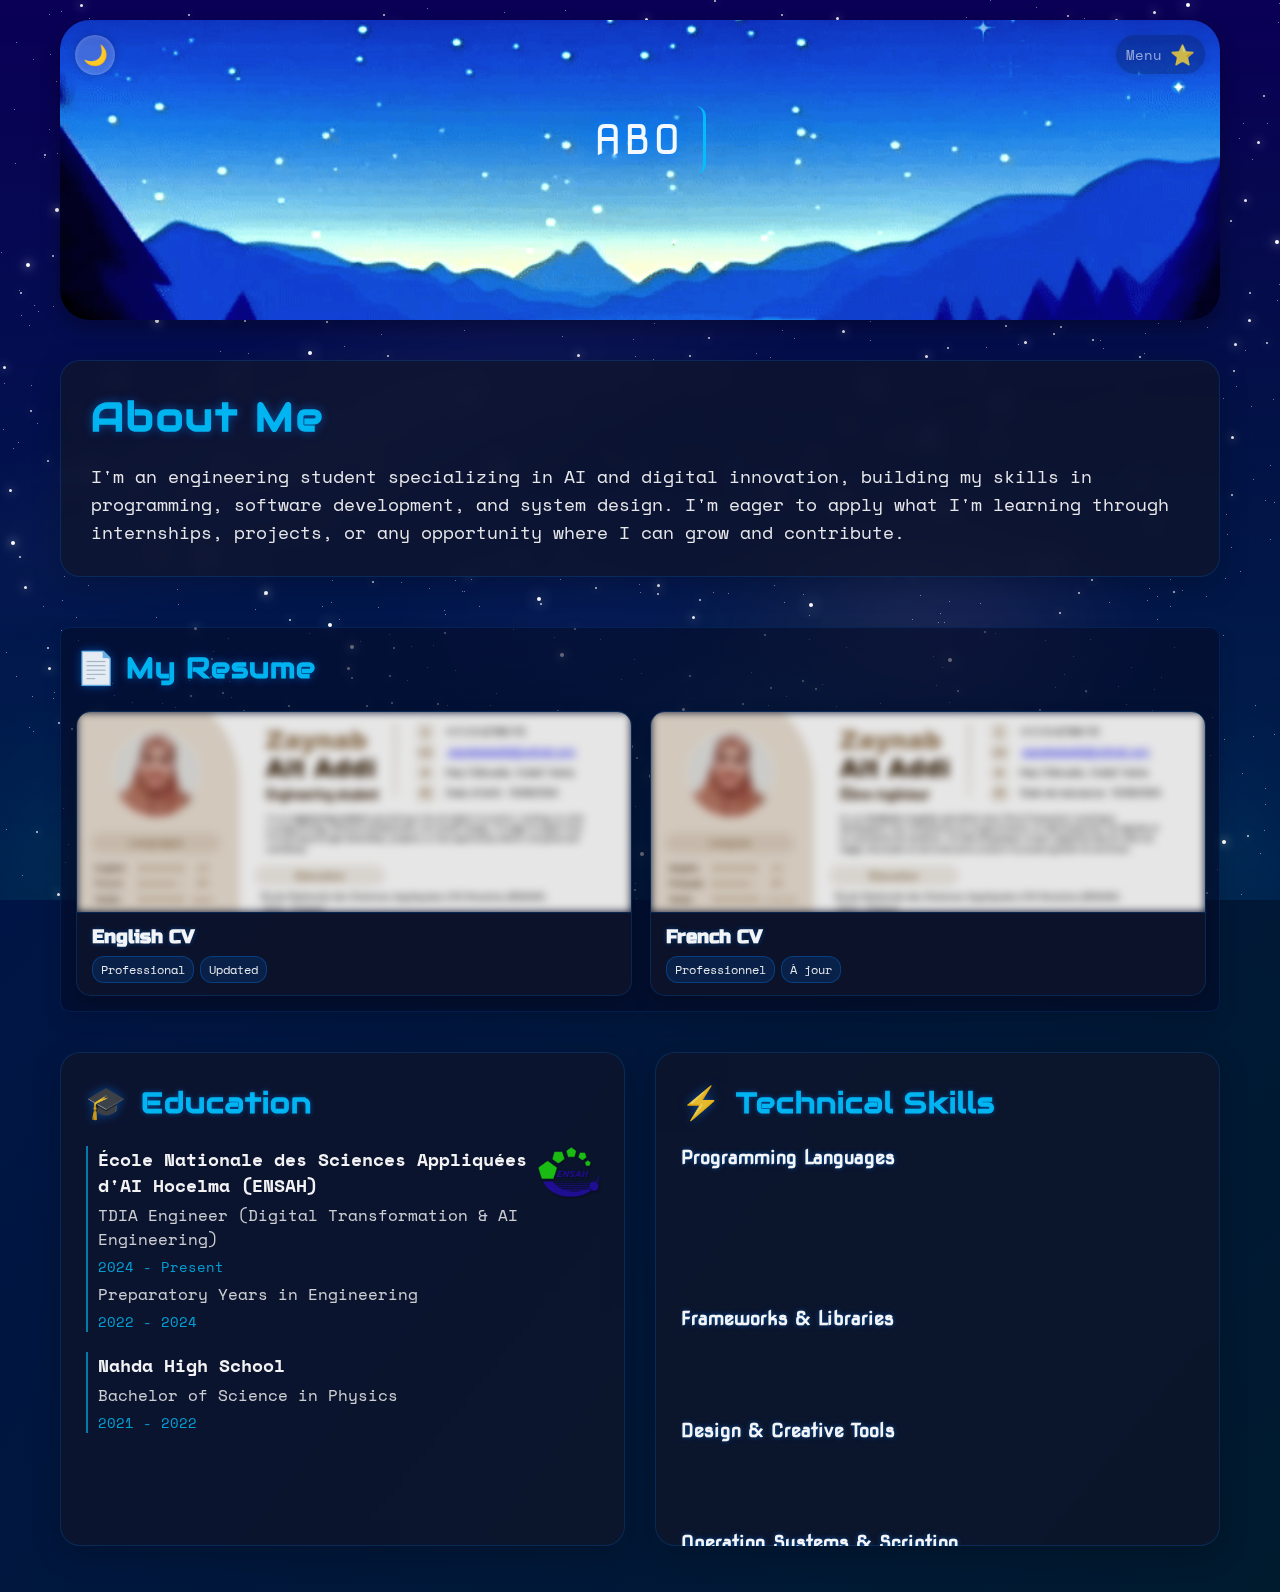
==== about.html @ 0ffb3ecc "first commit" ====
<!DOCTYPE html>
<html lang="en">
<head>
    <meta charset="UTF-8">
    <meta name="viewport" content="width=device-width, initial-scale=1.0">
    <title>About Me - Zaynab Ait Addi</title>
    <link rel="stylesheet" href="about.css">
    <link rel="stylesheet" href="stars.css">
    <link rel="stylesheet" href="morning-sky.css">
    <link href="https://fonts.googleapis.com/css2?family=Orbitron:wght@400;700&family=Audiowide&family=Space+Mono&family=Nova+Square&family=Russo+One&display=swap" rel="stylesheet">
</head>
<body class="dark-mode">
    <div class="container">
        <div class="image-wrapper">
            <img id="modeImage" src="PF/Darkmode.gif" alt="Mode Image">
            <div class="floating-text" id="floatingText"></div>
            <div class="author-name" id="authorName">Zaynab Ait Addi</div>
            <button id="toggleButton">
                <span class="icon">🌙</span>
            </button>
            <div class="arrow" id="portfolioArrow">
                <span class="menu-label">Menu</span>
                <span class="arrow-icon">⭐</span>
            </div>
            <div class="portfolio-menu" id="portfolioMenu">
                <div class="left-eye"></div>
                <div class="right-eye"></div>
                <a href="PF.html">Home</a>
                <a href="about.html" class="active">About Me</a>
                <a href="projects.html">Projects</a>
                <a href="contact.html">Contact</a>
            </div>
        </div>

        <div class="about-content">
            <div class="about-card">
                <h1>About Me</h1>
                <div class="about-text">
                    <p>I'm an engineering student specializing in AI and digital innovation, building my skills in programming, software development, and system design. I'm eager to apply what I'm learning through internships, projects, or any opportunity where I can grow and contribute.</p>
                </div>
            </div>
            
            <div class="cv-section">
                <div class="section-header">
                    <span class="section-icon">📄</span>
                    <h2>My Resume</h2>
                </div>
                
                <div class="cv-container">
                    <!-- English CV Card -->
                    <div class="cv-card" data-lang="english">
                        <div class="cv-preview">
                            <img src="PF/ENG.png" alt="English CV Preview" class="cv-image">
                            <div class="cv-overlay">
                                <div class="cv-actions">
                                    <button class="cv-action-btn view-btn" data-img="PF/ENG.png">
                                        <span class="action-icon">👁️</span>
                                        <span class="action-text">View</span>
                                    </button>
                                    <a href="PF/ENG.pdf" download class="cv-action-btn download-btn">
                                        <span class="action-icon">⬇️</span>
                                        <span class="action-text">Download PDF</span>
                                    </a>
                                    <a href="https://drive.google.com/file/d/1BIDIvpNpltieiM3kqfIj5_Cr-6mqq3rl/view?usp=sharing" target="_blank" class="cv-action-btn drive-btn">
                                        <span class="action-icon">☁️</span>
                                        <span class="action-text">Drive</span>
                                    </a>
                                </div>
                            </div>
                        </div>
                        <div class="cv-info">
                            <h3>English CV</h3>
                            <div class="cv-tags">
                                <span>Professional</span>
                                <span>Updated</span>
                            </div>
                        </div>
                    </div>
                    
                    <!-- French CV Card -->
                    <div class="cv-card" data-lang="french">
                        <div class="cv-preview">
                            <img src="PF/FR.png" alt="French CV Preview" class="cv-image">
                            <div class="cv-overlay">
                                <div class="cv-actions">
                                    <button class="cv-action-btn view-btn" data-img="PF/FR.png">
                                        <span class="action-icon">👁️</span>
                                        <span class="action-text">View</span>
                                    </button>
                                    <a href="PF/FR.pdf" download class="cv-action-btn download-btn">
                                        <span class="action-icon">⬇️</span>
                                        <span class="action-text">Download PDF</span>
                                    </a>
                                    <a href="https://drive.google.com/file/d/1BGhcIUWdaI5fzF6L6Uifr_h2F8DqZB05/view?usp=sharing" target="_blank" class="cv-action-btn drive-btn">
                                        <span class="action-icon">☁️</span>
                                        <span class="action-text">Drive</span>
                                    </a>
                                </div>
                            </div>
                        </div>
                        <div class="cv-info">
                            <h3>French CV</h3>
                            <div class="cv-tags">
                                <span>Professionnel</span>
                                <span>À jour</span>
                            </div>
                        </div>
                    </div>
                </div>
                
                <!-- Image Modal -->
                <div id="imageModal" class="image-modal">
                    <div class="modal-content">
                        <span class="close-modal">&times;</span>
                        <div class="image-container">
                            <img id="modalImage" src="" alt="CV Full View">
                        </div>
                    </div>
                </div>
            </div>
        </div>
        
        <div class="info-grid">
            <div class="info-card education">
                <div class="card-header">
                    <span class="card-icon">🎓</span>
                    <h2>Education</h2>
                </div>
                <ul>
                    <li>
                        <div class="school-container">
                            <a href="https://ensah.ma/" target="_blank" class="school-link" title="Visit ENSAH Official Website">
                                <span>École Nationale des Sciences Appliquées d'AI Hocelma (ENSAH)</span>
                                <img src="PF/ENSAH.png" alt="ENSAH Logo" class="school-logo">
                            </a>
                        </div>
                        <p>TDIA Engineer (Digital Transformation & AI Engineering)</p>
                        <p class="date">2024 - Present</p>
                        <p>Preparatory Years in Engineering</p>
                        <p class="date">2022 - 2024</p>
                    </li>
                    <li><span>Nahda High School</span>
                        <p>Bachelor of Science in Physics</p>
                        <p class="date">2021 - 2022</p>
                    </li>
                </ul>
            </div>
            
            <div class="info-card skills">
                <div class="card-header">
                    <span class="card-icon">⚡</span>
                    <h2>Technical Skills</h2>
                </div>
                <div class="skills-container">
                    <!-- Programming Languages -->
                    <div class="skill-category">
                        <h3>Programming Languages</h3>
                        <div class="skill-tags">
                            <span>Python</span>
                            <span>Java</span>
                            <span>C</span>
                            <span>SQL</span>
                            <span>MATLAB</span>
                            <span>HTML</span>
                            <span>CSS</span>
                            <span>JavaScript</span>
                            <span>PHP</span>
                            <span>etc...</span>
                        </div>
                    </div>
            
                    <!-- Frameworks & Libraries -->
                    <div class="skill-category">
                        <h3>Frameworks & Libraries</h3>
                        <div class="skill-tags">
                            <span>React</span>
                            <span>Django</span>
                            <span>PySide</span>
                            <span>Tkinter</span>
                            <span>etc...</span>
                        </div>
                    </div>
            
                    <!-- Design & Creative Tools -->
                    <div class="skill-category">
                        <h3>Design & Creative Tools</h3>
                        <div class="skill-tags">
                            <span>Figma</span>
                            <span>Krita</span>
                            <span>Canva</span>
                            <span>etc...</span>
                        </div>
                    </div>
            
                    <!-- Operating Systems & Scripting -->
                    <div class="skill-category">
                        <h3>Operating Systems & Scripting</h3>
                        <div class="skill-tags">
                            <span>Linux (Ubuntu, Arch Linux)</span>
                            <span>Shell Scripting</span>
                            <span>etc...</span>
                        </div>
                    </div>
            
                    <!-- Tools & Software -->
                    <div class="skill-category">
                        <h3>Tools & Software</h3>
                        <div class="skill-tags">
                            <span>POWERAMC (Data Modeling)</span>
                            <span>Archi (Enterprise Architecture Modeling)</span>
                            <span>etc...</span>
                        </div>
                    </div>
            
                    <!-- Additional Skills -->
                    <div class="skill-category">
                        <h3>Additional Skills</h3>
                        <div class="skill-tags">
                            <span>Machine Learning (TensorFlow, PyTorch)</span>
                            <span>Data Visualization (GNU Plot, Matplotlib)</span>
                            <span>DevOps (CI/CD, Docker)</span>
                            <span>etc...</span>
                        </div>
                    </div>
                </div>
            </div>
        </div>
    </div>

    <script src="about.js"></script>
    <script src="stars.js"></script>
    <script src="morning-sky.js"></script>
</body>
</html>
---- about.css ----
/* General Styles */
body {
    margin: 0;
    padding: 0;
    font-family: 'Space Mono', monospace;
    transition: background-color 0.5s ease;
    min-height: 100vh;
}

.container {
    max-width: 1200px;
    margin: 0 auto;
    padding: 20px;
    box-sizing: border-box;
}

.image-wrapper {
    position: relative;
    width: 100%;
    height: 300px;
    border-radius: 30px;
    overflow: hidden;
    margin-bottom: 40px;
    box-shadow: 0 8px 20px rgba(0, 0, 0, 0.3);
    z-index: 1; /* Add this line to ensure it stays above the morning-sky */
}

img {
    width: 100%;
    height: 100%;
    object-fit: cover;
    filter: contrast(130%) brightness(100%) saturate(130%) hue-rotate(1deg) sepia(15%) drop-shadow(1px 1px 1px rgba(0, 0, 0, 0.4));
    transition: transform 0.5s ease, box-shadow 0.5s ease, opacity 0.5s ease;
    animation: moveUpDown 8s infinite alternate ease-in-out; /* Add animation */
}

@keyframes moveUpDown {
    0% {
        object-position: 0px 0px; /* Start at the top */
    }
    100% {
        object-position: 0px 80%; /* Move to the bottom */
    }
}
/* Floating Text Styles */
.floating-text {
    position: absolute;
    top: 40%;
    left: 50%;
    transform: translate(-50%, -50%);
    font-family: 'Nova Square', sans-serif;
    font-size: 40px;
    color: rgba(255, 255, 255, 0.95);
    text-shadow: 0 0 10px rgba(0, 128, 255, 0.8), 0 0 20px rgba(0, 128, 255, 0.4);
    min-width: 1ch;
    max-width: 80%;
    padding: 10px 20px;
    overflow: hidden;
    white-space: nowrap;
    border-right: 3px solid rgba(0, 195, 255, 0.9);
    animation: blink-caret 0.75s step-end infinite;
    border-radius: 10px;
    letter-spacing: 2px;
}

.author-name {
    position: absolute;
    top: 50%;
    left: 50%;
    transform: translate(-50%, 0);
    font-family: 'Audiowide', cursive;
    font-size: 18px;
    opacity: 0;
    transition: opacity 0.5s ease, transform 0.5s ease;
    z-index: 10; /* Ensure it stays above the morning-sky */
}

@keyframes blink-caret {
    from, to { border-right-color: transparent; }
    50% { border-right-color: rgba(19, 180, 255, 0.9); }
}

/* Mode Toggle Button */
button {
    position: absolute;
    top: 15px;
    left: 15px;
    background: rgba(255, 255, 255, 0.2);
    border: none;
    border-radius: 50%;
    width: 40px;
    height: 40px;
    font-size: 20px;
    cursor: pointer;
    display: flex;
    justify-content: center;
    align-items: center;
    transition: all 0.4s cubic-bezier(0.175, 0.885, 0.32, 1.275);
    overflow: hidden;
    box-shadow: 0 0 10px rgba(0, 0, 0, 0.2), inset 0 0 5px rgba(255, 255, 255, 0.2);
    z-index: 100;
}

button:hover {
    background: rgba(95, 176, 251, 0.4);
    transform: scale(1.1) rotate(5deg);
    box-shadow: 0 0 15px rgba(0, 128, 255, 0.5), inset 0 0 10px rgba(255, 255, 255, 0.3);
}

/* Menu Arrow */
.arrow {
    position: absolute;
    top: 15px; /* Change from bottom: 20px to top: 15px */
    right: 15px; /* Keep right: 20px but adjust to 15px to match toggle button */
    font-size: 20px;
    cursor: pointer;
    color: rgba(255, 255, 255, 0.8);
    transition: all 0.4s cubic-bezier(0.175, 0.885, 0.32, 1.275);
    display: flex;
    align-items: center;
    gap: 8px;
    padding: 5px 10px;
    background: rgba(0, 0, 0, 0.2);
    border-radius: 20px;
    box-shadow: 0 0 10px rgba(0, 0, 0, 0.1);
    z-index: 100;
}

.arrow:hover {
    color: rgba(255, 255, 255, 1);
    transform: scale(1.1) translateY(3px); /* Maintain the 3px down position when hovering */
    background: rgba(0, 128, 255, 0.3);
    box-shadow: 0 0 15px rgba(0, 128, 255, 0.3);
}

.menu-label {
    font-size: 14px;
    opacity: 0.7;
    transition: opacity 0.3s ease;
}

.arrow:hover .menu-label {
    opacity: 1;
}

.arrow-icon {
    transition: transform 0.4s ease;
}

.arrow:hover .arrow-icon {
    transform: rotate(360deg) scale(1.2);
}

/* Portfolio Menu - Repositioned to match new arrow position */
.portfolio-menu {
    position: absolute;
    top: 60px; /* Change from bottom: 60px to top: 60px */
    right: auto; /* Remove right positioning */
    left: calc(100% - 220px); /* Position menu to the left of right edge */
    background: rgba(15, 20, 40, 0.938);
    border-radius: 9px;
    box-shadow: 0 4px 20px rgba(0, 0, 0, 0.337), 0 0 15px rgba(0, 128, 255, 0.304);
    border: 1px solid rgba(0, 128, 255, 0.2);
    display: none;
    flex-direction: column;
    padding: 7px 4px 4px 4px;
    z-index: 100;
    opacity: 0;
    transform: scale(0.5) translateY(20px);
    transform-origin: top right; /* Change from bottom right to top right */
    transition: opacity 0.3s ease, transform 0.3s ease;
    backdrop-filter: blur(5px);
    margin-top: 3px; /* Add 3px down from the calculated position */
}

/* Cat Ears - Adjust position to match new menu position */
.portfolio-menu::before,
.portfolio-menu::after {
    content: '';
    position: absolute;
    bottom: auto; /* Remove bottom positioning */
    top: -15px; /* Keep top positioning */
    height: 20px;
    width: 25px;
    background-color: transparent;
    z-index: 1;
}

.portfolio-menu::before {
    left: 8%; /* Adjusted from 9% to be more visible */
    clip-path: polygon(50% 0%, 0% 100%, 100% 100%);
    background-color: rgba(15, 20, 40, 0.98);
    transform-origin: bottom center;
    transform: rotate(-10deg);
    animation: leftPointyEarWiggle 3s infinite ease-in-out;
}

.portfolio-menu::after {
    right: 8%; /* Adjusted from 9% to be more visible */
    clip-path: polygon(50% 0%, 0% 100%, 100% 100%);
    background-color: rgba(15, 20, 40, 0.98);
    transform-origin: bottom center;
    transform: rotate(10deg);
    animation: rightPointyEarWiggle 3s infinite ease-in-out;
}
@keyframes leftPointyEarWiggle {
    0%, 100% { transform: rotate(-10deg) translateY(0); }
    30% { transform: rotate(-5deg) translateY(-2px); }
    50% { transform: rotate(-15deg) translateY(0); }
    70% { transform: rotate(-8deg) translateY(-1px); }
}

@keyframes rightPointyEarWiggle {
    0%, 100% { transform: rotate(10deg) translateY(0); }
    30% { transform: rotate(15deg) translateY(-2px); }
    50% { transform: rotate(5deg) translateY(0); }
    70% { transform: rotate(12deg) translateY(-1px); }
}

/* Cat eyes - Adjust position */
.portfolio-menu .left-eye,
.portfolio-menu .right-eye {
    position: absolute;
    top: 8px; /* Adjusted from 15px */
    width: 5px;
    height: 5px;
    background-color: rgb(0, 195, 255);
    border-radius: 50%;
    box-shadow: 0 0 5px rgba(0, 195, 255, 0.8);
    transition: all 1s ease;
    z-index: 11;
}

.portfolio-menu .left-eye {
    left: 30%; /* Adjusted from 30% to align with ear */
}

.portfolio-menu .right-eye {
    right: 30%; /* Adjusted from 30% to align with ear */
}

.portfolio-menu.show {
    display: flex;
    opacity: 1;
    animation: popOut 0.6s cubic-bezier(0.175, 0.885, 0.32, 1.275) forwards;
}

.portfolio-menu.hide {
    animation: suckIn 0.5s cubic-bezier(0.6, -0.28, 0.735, 0.045) forwards;
}

/* Update animations for popup menu */
@keyframes popOut {
    0% {
        opacity: 0;
        transform: scale(0) translateY(-20px); /* Change to move from top */
    }
    70% {
        transform: scale(1.1) translateY(5px); /* Adjust direction */
    }
    100% {
        opacity: 1;
        transform: scale(1) translateY(0);
    }
}

@keyframes suckIn {
    0% {
        opacity: 1;
        transform: scale(1) translateY(0);
    }
    100% {
        opacity: 0;
        transform: scale(0) translateY(-20px) rotate(10deg); /* Adjust direction */
    }
}

/* Make menu links more compact */
.portfolio-menu a {
    color: rgba(255, 255, 255, 0.85);
    text-decoration: none;
    padding: 8px 12px; /* Reduced from 10px 15px */
    margin: 3px 0; /* Reduced from 5px 0 */
    font-size: 14px; /* Reduced from 16px */
    transition: all 0.3s ease;
    border-radius: 6px; /* Reduced from 8px */
    border-left: 2px solid transparent;
    letter-spacing: 1px;
}

.portfolio-menu a:hover, .portfolio-menu a.active {
    background-color: rgba(0, 128, 255, 0.2);
    color: rgb(255, 255, 255);
    border-left: 2px solid rgba(0, 195, 255, 0.9);
    transform: translateX(5px);
    box-shadow: 0 0 10px rgba(0, 128, 255, 0.2);
    letter-spacing: 1.5px;
}

/* About Content */
.about-content {
    margin-top: 30px;
    display: flex;
    flex-direction: column;
    gap: 30px;
    transition: transform 0.5s ease
}

.about-card {
    background: rgba(15, 20, 40, 0.7);
    border-radius: 20px;
    padding: 30px;
    box-shadow: 0 8px 30px rgba(0, 0, 0, 0.2);
    border: 1px solid rgba(0, 128, 255, 0.2);
    transition: all 0.3s ease;
    backdrop-filter: blur(10px);
}

.about-card:hover {
    transform: translateY(-5px);
    box-shadow: 0 12px 40px rgba(0, 0, 0, 0.3), 0 0 20px rgba(0, 128, 255, 0.2);
}

.about-card h1 {
    font-family: 'Audiowide', cursive;
    font-size: 2.5rem;
    margin-top: 0;
    margin-bottom: 20px;
    color: rgba(0, 195, 255, 0.9);
    text-shadow: 0 0 10px rgba(0, 128, 255, 0.5);
    letter-spacing: 2px;
}

.about-text p {
    font-size: 1.1rem;
    line-height: 1.6;
    margin: 0;
    color: rgba(255, 255, 255, 0.9);
}

.info-grid {
    display: grid;
    grid-template-columns: repeat(auto-fit, minmax(300px, 1fr));
    gap: 30px;
}

.info-card {
    background: rgba(15, 20, 40, 0.7);
    border-radius: 20px;
    padding: 25px;
    box-shadow: 0 8px 30px rgba(0, 0, 0, 0.2);
    border: 1px solid rgba(0, 128, 255, 0.2);
    transition: all 0.3s ease;
    backdrop-filter: blur(10px);
    height: 85%;
}

.info-card:hover {
    transform: translateY(-5px);
    box-shadow: 0 12px 40px rgba(0, 0, 0, 0.3), 0 0 20px rgba(0, 128, 255, 0.2);
}

.card-header {
    display: flex;
    align-items: center;
    margin-bottom: 20px;
}

.card-icon {
    font-size: 2rem;
    margin-right: 15px;
    color: rgba(0, 195, 255, 0.9);
    text-shadow: 0 0 10px rgba(0, 128, 255, 0.5);
}

.card-header h2 {
    font-family: 'Audiowide', cursive;
    font-size: 1.8rem;
    margin: 0;
    color: rgba(0, 195, 255, 0.9);
    text-shadow: 0 0 5px rgba(0, 128, 255, 0.5);
    letter-spacing: 1px;
}

/* Education */
.education ul {
    list-style-type: none;
    padding: 0;
    margin: 0;
}

.education li {
    margin-bottom: 20px;
    padding-left: 10px;
    border-left: 2px solid rgba(0, 195, 255, 0.6);
    transition: all 0.3s ease;
}

.education li:hover {
    border-left: 3px solid rgba(0, 195, 255, 0.9);
    transform: translateX(5px);
}

.education li span {
    font-weight: bold;
    font-size: 1.1rem;
    color: rgba(255, 255, 255, 0.95);
}

.education li p {
    margin: 5px 0;
    color: rgba(255, 255, 255, 0.8);
}

.education li .date {
    font-size: 0.9rem;
    color: rgba(0, 195, 255, 0.8);
}

/* Skills Section */
.skills-container {
    display: flex;
    flex-direction: column;
    gap: 20px;
    max-height: 400px; /* Adjust this value as needed */
    overflow-y: auto; /* Enable vertical scrolling */
    padding-right: 10px; /* Add some padding to avoid scrollbar overlap */
}

.skill-category {
    margin-bottom: 20px;
}

.skill-category h3 {
    font-family: 'Nova Square', sans-serif;
    font-size: 1.2rem;
    margin: 0 0 10px 0;
    color: rgba(255, 255, 255, 0.95);
    text-shadow: 0 0 5px rgba(0, 128, 255, 0.5);
}

.skill-tags {
    display: flex;
    flex-wrap: wrap;
    gap: 10px;
    max-height: 150px; /* Adjust this value as needed */
    overflow-y: auto; /* Enable vertical scrolling */
    padding-right: 10px; /* Add some padding to avoid scrollbar overlap */
}

.skill-tags span {
    padding: 8px 12px;
    border-radius: 20px;
    background: rgba(0, 128, 255, 0.15);
    color: rgba(255, 255, 255, 0.9);
    font-size: 0.9rem;
    transition: all 0.3s ease;
    border: 1px solid rgba(0, 128, 255, 0.3);
}

.skill-tags span:hover {
    background: rgba(0, 128, 255, 0.3);
    transform: translateY(-3px);
    box-shadow: 0 5px 15px rgba(0, 0, 0, 0.2);
}

@keyframes fadeIn {
    from {
        opacity: 0;
        transform: translateY(10px);
    }
    to {
        opacity: 1;
        transform: translateY(0);
    }
}
/* Light Mode Styles for Skills */
body.light-mode .skill-category h3 {
    color: #003366;
}

body.light-mode .skill-tags span {
    background: rgba(0, 102, 204, 0.15);
    color: #003366;
    border: 1px solid rgba(0, 102, 204, 0.3);
}

body.light-mode .skill-tags span:hover {
    background: rgba(0, 102, 204, 0.3);
}

/* Responsive Design for Skills Section */
@media (max-width: 768px) {
    .skill-tags {
        gap: 8px;
    }

    .skill-tags span {
        padding: 6px 10px;
        font-size: 0.8rem;
    }
}

@media (max-width: 480px) {
    .skill-category h3 {
        font-size: 1rem;
    }

    .skill-tags span {
        padding: 5px 8px;
        font-size: 0.75rem;
    }
}

/* Light Mode Styles for Skills */
body.light-mode .skill-category h3 {
    color: #003366;
}

body.light-mode .skill-tags span {
    background: rgba(0, 102, 204, 0.15);
    color: #003366;
    border: 1px solid rgba(0, 102, 204, 0.3);
}

body.light-mode .skill-tags span:hover {
    background: rgba(0, 102, 204, 0.3);
}

/* Responsive Design for Skills Section */
@media (max-width: 768px) {
    .skill-tags {
        gap: 8px;
    }

    .skill-tags span {
        padding: 6px 10px;
        font-size: 0.8rem;
    }
}

@media (max-width: 480px) {
    .skill-category h3 {
        font-size: 1rem;
    }

    .skill-tags span {
        padding: 5px 8px;
        font-size: 0.75rem;
    }
}

/* Dark Mode */
body.dark-mode {
    background-color: #00134e;
    background-image: linear-gradient(to bottom right, #00134e, #001a2e);
    color: rgba(255, 255, 255, 0.9);
}

/* Light Mode */
body.light-mode {
    background-color: #add8e6;
    background-image: linear-gradient(to bottom right, #add8e6, #e6f7ff);
    color: #003366;
}

body.light-mode .about-card,
body.light-mode .info-card {
    background: rgba(255, 255, 255, 0.7);
    border: 1px solid rgba(0, 128, 255, 0.1);
}

body.light-mode .about-card h1,
body.light-mode .card-header h2 {
    color: #0066cc;
    text-shadow: 0 0 5px rgba(0, 102, 204, 0.3);
}

body.light-mode .about-text p {
    color: #003366;
}

body.light-mode .education li {
    border-left: 2px solid rgba(0, 102, 204, 0.6);
}

body.light-mode .education li:hover {
    border-left: 3px solid rgba(0, 102, 204, 0.9);
}

body.light-mode .education li span {
    color: #003366;
}

body.light-mode .education li p {
    color: #004080;
}

body.light-mode .education li .date {
    color: #0066cc;
}

body.light-mode .skill-category h3 {
    color: #003366;
}

body.light-mode .skill-tags span {
    background: rgba(0, 102, 204, 0.15);
    color: #003366;
    border: 1px solid rgba(0, 102, 204, 0.3);
}

body.light-mode .skill-tags span:hover {
    background: rgba(0, 102, 204, 0.3);
}

body.light-mode .portfolio-menu {
    background: rgba(255, 255, 255, 0.85);
}

body.light-mode .portfolio-menu::before,
body.light-mode .portfolio-menu::after {
    background-color: rgba(255, 255, 255, 0.85);
}

body.light-mode .portfolio-menu a {
    color: #003366;
}

body.light-mode .portfolio-menu a:hover,
body.light-mode .portfolio-menu a.active {
    background-color: rgba(135, 206, 250, 0.3);
    color: #001f3f;
    border-left: 2px solid rgba(0, 99, 199, 0.9);
}

body.light-mode .author-name {
    color: #0056ac;
    text-shadow: 0 0 8px rgba(91, 173, 255, 0.795), 0 0 15px rgba(0, 99, 199, 0.5);
}

body.light-mode .floating-text {
    color: #000b16;
    text-shadow: 0 0 10px rgba(0, 129, 129, 0.8), 0 0 20px rgba(255, 255, 255, 0.4);
    border-right-color: #003366;
}

/* Responsive design */
@media (max-width: 768px) {
    .container {
        padding: 15px;
    }
    
    .info-grid {
        grid-template-columns: 1fr;
    }
    
    .about-card h1 {
        font-size: 2rem;
    }
    
    .floating-text {
        font-size: 30px;
    }
    
    .author-name {
        font-size: 14px;
    }
}

@media (max-width: 480px) {
    .about-card h1 {
        font-size: 1.8rem;
    }
    
    .card-header h2 {
        font-size: 1.5rem;
    }
    
    .about-text p {
        font-size: 1rem;
    }
    
    .floating-text {
        font-size: 18px;
    }
    
    .info-card {
        padding: 20px;
    }
}

@keyframes pulse-glow {
    0% { text-shadow: 0 0 10px rgba(0, 128, 255, 0.8), 0 0 20px rgba(0, 128, 255, 0.4); }
    50% { text-shadow: 0 0 15px rgba(0, 195, 255, 0.9), 0 0 30px rgba(0, 195, 255, 0.6); }
    100% { text-shadow: 0 0 10px rgba(0, 128, 255, 0.8), 0 0 20px rgba(0, 128, 255, 0.4); }
}

.pulse-glow {
    animation: pulse-glow 2s infinite ease-in-out;
}

@keyframes float {
    0% { transform: translate(-50%, 0); }
    50% { transform: translate(-50%, -5px); }
    100% { transform: translate(-50%, 0); }
}
/* CV Section Styles */
.cv-section {
    margin-top: 20px;
    padding: 15px;
    animation: fadeIn 0.8s ease-out;
}

.section-header {
    display: flex;
    align-items: center;
    margin-bottom: 20px;
}

.section-icon {
    font-size: 2rem;
    margin-right: 10px;
    color: rgba(0, 195, 255, 0.9);
    text-shadow: 0 0 10px rgba(0, 128, 255, 0.5);
    animation: pulse-glow 2s infinite ease-in-out;
}

.section-header h2 {
    font-family: 'Audiowide', cursive;
    font-size: 1.8rem;
    margin: 0;
    color: rgba(0, 195, 255, 0.9);
    text-shadow: 0 0 8px rgba(0, 128, 255, 0.5);
    letter-spacing: 1px;
}

.cv-container {
    display: grid;
    grid-template-columns: repeat(auto-fit, minmax(200px, 1fr)); /* Adjusted min width */
    gap: 20px;
}

.cv-card {
    background: rgba(15, 20, 40, 0.7);
    border-radius: 15px;
    overflow: hidden;
    box-shadow: 0 8px 20px rgba(0, 0, 0, 0.2);
    border: 1px solid rgba(0, 128, 255, 0.2);
    transition: all 0.4s cubic-bezier(0.175, 0.885, 0.32, 1.275);
    backdrop-filter: blur(10px);
    position: relative;
    width: 100%; /* Ensure it takes full width of its container */
}

.cv-card:hover {
    transform: translateY(-5px) scale(1.02);
    box-shadow: 0 12px 40px rgba(0, 0, 0, 0.3), 0 0 25px rgba(0, 128, 255, 0.3);
    border: 1px solid rgba(0, 195, 255, 0.4);
}

.cv-preview {
    height: 200px; /* Reduced height */
    position: relative;
    overflow: hidden;
    border-bottom: 1px solid rgba(0, 128, 255, 0.2);
}

.cv-image {
    width: 100%;
    height: 100%;
    object-fit: cover;
    object-position: top; /* Align the image to the top */
    transition: transform 0.8s ease, filter 0.8s ease;
    filter: blur(4px) brightness(0.9);
}

.cv-card:hover .cv-image {
    transform: scale(1.05);
    filter: blur(3px) brightness(0.7) contrast(1.2);
}

.cv-overlay {
    position: absolute;
    top: 0;
    left: 0;
    right: 0;
    bottom: 0;
    background: rgba(0, 20, 50, 0.6);
    display: flex;
    justify-content: center;
    align-items: center;
    opacity: 0;
    transition: opacity 0.5s ease;
    backdrop-filter: blur(3px);
    padding: 20px;
}

.cv-card:hover .cv-overlay {
    opacity: 1;
}

.cv-actions {
    display: flex;
    flex-direction: row;
    justify-content: center;
    gap: 15px;
    width: 100%;
    padding: 10px;
    transition: transform 0.5s ease;
}

.cv-action-btn {
    flex: 0 0 auto;
    display: flex;
    align-items: center;
    justify-content: center;
    padding: 8px 15px;
    min-width: 80px;
    background: rgba(0, 128, 255, 0.3);
    border: 1px solid rgba(0, 195, 255, 0.6);
    border-radius: 25px;
    color: white;
    font-family: 'Nova Square', sans-serif;
    font-size: 0.9rem;
    cursor: pointer;
    transition: all 0.3s ease;
    text-decoration: none;
    box-shadow: 0 0 10px rgba(0, 128, 255, 0.3);
    backdrop-filter: blur(5px);
    position: relative;
    z-index: 2;
}

.view-btn {
    top: 0px;
    z-index: 2;
    left: -2px;
}

.download-btn {
    z-index: 2;
}

.drive-btn {
    z-index: 2;
}

.cv-action-btn:hover {
    background: rgba(0, 195, 255, 0.4);
    transform: translateY(-5px);
    box-shadow: 0 0 15px rgba(0, 195, 255, 0.5);
    z-index: 10;
}

.action-icon {
    margin-right: 8px;
    font-size: 1rem;
}

.action-text {
    letter-spacing: 1px;
}

.cv-info {
    padding: 12px 15px;
}

.cv-info h3 {
    font-family: 'Russo One', sans-serif;
    font-size: 1.2rem;
    margin: 0 0 8px 0;
    color: rgba(255, 255, 255, 0.95);
    text-shadow: 0 0 5px rgba(0, 128, 255, 0.4);
}

.cv-tags {
    display: flex;
    flex-wrap: wrap;
    gap: 6px;
}

.cv-tags span {
    padding: 4px 8px;
    border-radius: 12px;
    background: rgba(0, 128, 255, 0.15);
    color: rgba(255, 255, 255, 0.9);
    font-size: 0.75rem;
    transition: all 0.3s ease;
    border: 1px solid rgba(0, 128, 255, 0.3);
}

.cv-tags span:hover {
    background: rgba(0, 128, 255, 0.3);
    transform: translateY(-3px);
    box-shadow: 0 5px 10px rgba(0, 0, 0, 0.2);
}

/* Image Modal Styles */
.image-modal {
    display: none;
    position: fixed;
    z-index: 1000;
    left: 0;
    top: 0;
    width: 100%;
    height: 100%;
    background-color: rgba(0, 0, 0, 0.85);
    backdrop-filter: blur(8px);
    transition: all 0.5s ease;
}

.modal-content {
    position: relative;
    margin: 3% auto;
    width: 33%; /* Adjust this value to your desired width (e.g., 60%, 70%, etc.) */
    height: 90%;
    background: rgba(15, 20, 40, 0.8);
    border-radius: 15px;
    box-shadow: 0 15px 50px rgba(0, 0, 0, 0.5), 0 0 30px rgba(0, 128, 255, 0.4);
    border: 1px solid rgba(0, 195, 255, 0.4);
    overflow: hidden;
    animation: modalZoomIn 0.5s ease forwards;
}

.close-modal {
    position: absolute;
    top: 15px;
    right: 20px;
    font-size: 30px;
    color: rgba(255, 255, 255, 0.8);
    cursor: pointer;
    transition: all 0.3s ease;
    z-index: 10;
    width: 40px;
    height: 40px;
    display: flex;
    align-items: center;
    justify-content: center;
    background: rgba(0, 0, 0, 0.2);
    border-radius: 50%;
    border: 1px solid rgba(255, 255, 255, 0.2);
}

.close-modal:hover {
    color: rgba(0, 195, 255, 0.9);
    transform: rotate(90deg) scale(1.2);
    background: rgba(0, 0, 0, 0.4);
    border-color: rgba(0, 195, 255, 0.6);
    box-shadow: 0 0 15px rgba(0, 195, 255, 0.5);
}

.image-container {
    width: 100%;
    height: 100%;
    display: flex;
    align-items: center;
    justify-content: center;
    padding: 20px;
    box-sizing: border-box;
}

#modalImage {
    max-width: 100%;
    max-height: 100%;
    object-fit: contain;
    box-shadow: 0 5px 25px rgba(0, 0, 0, 0.3);
    border: 1px solid rgba(255, 255, 255, 0.1);
    animation: imageFadeIn 0.8s ease forwards;
}

/* Animations */
@keyframes modalZoomIn {
    0% {
        opacity: 0;
        transform: scale(0.9);
    }
    100% {
        opacity: 1;
        transform: scale(1);
    }
}

@keyframes modalZoomOut {
    0% {
        opacity: 1;
        transform: scale(1);
    }
    100% {
        opacity: 0;
        transform: scale(0.9);
    }
}

@keyframes imageFadeIn {
    0% {
        opacity: 0;
        transform: translateY(20px);
    }
    100% {
        opacity: 1;
        transform: translateY(0);
    }
}

@keyframes pulse-glow {
    0% {
        text-shadow: 0 0 10px rgba(0, 128, 255, 0.5);
    }
    50% {
        text-shadow: 0 0 20px rgba(0, 195, 255, 0.8), 0 0 30px rgba(0, 128, 255, 0.4);
    }
    100% {
        text-shadow: 0 0 10px rgba(0, 128, 255, 0.5);
    }
}

/* Responsive Adjustments */
@media (max-width: 768px) {
    .cv-container {
        grid-template-columns: 1fr;
    }
    
    .modal-content {
        width: 95%;
        height: 80%;
        margin: 10% auto;
    }
    
    .section-header h2 {
        font-size: 1.5rem;
    }
}

@media (max-width: 480px) {
    .cv-preview {
        height: 150px; /* Further reduced height for mobile */
    }
    
    .cv-actions {
        flex-direction: column;
        width: 80%;
    }
    
    .cv-action-btn {
        width: 100%;
        margin-bottom: 8px;
        padding: 6px 12px;
        font-size: 0.8rem;
    }
    
    .section-header h2 {
        font-size: 1.2rem;
    }
}
body.dark-mode .cv-section {
    background-color: #050c289e;
    margin-bottom: 40px;
    border-radius: 10px;
    box-shadow: 0 8px 20px rgba(0, 0, 0, 0.1);
    border: 1px solid rgba(0, 102, 204, 0.2);
}

/* Light Mode Styles for CV Section */

body.light-mode .cv-section {
    background-color: #feffff;
    margin-bottom: 40px;
    border-radius: 10px;
    box-shadow: 0 8px 20px rgba(0, 0, 0, 0.2);
}

body.light-mode .cv-card {
    background: rgba(255, 255, 255, 0.8);
    border: 1px solid rgba(0, 102, 204, 0.2);
    box-shadow: 0 8px 20px rgba(0, 0, 0, 0.1);
}

body.light-mode .cv-card:hover {
    box-shadow: 0 12px 40px rgba(0, 0, 0, 0.2), 0 0 25px rgba(0, 102, 204, 0.3);
    border: 1px solid rgba(0, 102, 204, 0.4);
}

body.light-mode .cv-preview {
    border-bottom: 1px solid rgba(0, 102, 204, 0.2);
}

body.light-mode .cv-image {
    filter: blur(2px) brightness(0.9);
}

body.light-mode .cv-card:hover .cv-image {
    filter: blur(3px) brightness(0.7) contrast(1.2);
}

body.light-mode .cv-overlay {
    background: rgba(255, 255, 255, 0.6);
}

body.light-mode .cv-action-btn {
    background: rgba(0, 102, 204, 0.3);
    border: 1px solid rgba(0, 102, 204, 0.6);
    color: #003366;
    box-shadow: 0 0 10px rgba(0, 102, 204, 0.3);
}

body.light-mode .cv-action-btn:hover {
    background: rgba(0, 102, 204, 0.4);
    box-shadow: 0 0 15px rgba(0, 102, 204, 0.5);
}

body.light-mode .cv-info h3 {
    color: #003366;
    text-shadow: 0 0 5px rgba(0, 102, 204, 0.4);
}

body.light-mode .cv-tags span {
    background: rgba(0, 102, 204, 0.15);
    color: #003366;
    border: 1px solid rgba(0, 102, 204, 0.3);
}

body.light-mode .cv-tags span:hover {
    background: rgba(0, 102, 204, 0.3);
}

/* Light Mode Modal Styles */
body.light-mode .image-modal {
    background-color: rgba(255, 255, 255, 0.85);
}

body.light-mode .modal-content {
    background: rgba(255, 255, 255, 0.9);
    border: 1px solid rgba(0, 102, 204, 0.4);
    box-shadow: 0 15px 50px rgba(0, 0, 0, 0.2), 0 0 30px rgba(0, 102, 204, 0.3);
}

body.light-mode .close-modal {
    color: rgba(0, 0, 0, 0.8);
    border: 1px solid rgba(0, 0, 0, 0.2);
}

body.light-mode .close-modal:hover {
    color: rgba(0, 102, 204, 0.9);
    border-color: rgba(0, 102, 204, 0.6);
    box-shadow: 0 0 15px rgba(0, 102, 204, 0.5);
}

body.light-mode #modalImage {
    border: 1px solid rgba(0, 0, 0, 0.1);
}
.school-container {
    display: flex;
    align-items: center;
    justify-content: space-between;
    gap: 10px;
}

.school-link {
    text-decoration: none;
    color: inherit;
    display: flex;
    align-items: center;
    gap: 10px;
    transition: transform 0.3s ease;
}

.school-link:hover {
    transform: scale(1.05);
}

.school-logo {
    width: auto;
    height: auto;
    max-height: 50px;
    transition: transform 0.3s ease;
}

.school-link:hover .school-logo {
    transform: scale(1.1);
    background-color:rgba(38, 219, 255, 0.279);
    border-radius: 5px;
}

/* Optional: Custom Tooltip */
.tooltip {
    visibility: hidden;
    background-color: rgba(0, 0, 0, 0.8);
    color: #fff;
    text-align: center;
    border-radius: 5px;
    padding: 5px 10px;
    position: absolute;
    z-index: 1;
    bottom: 125%;
    left: 50%;
    transform: translateX(-50%);
    opacity: 0;
    transition: opacity 0.3s ease;
}

.school-link:hover .tooltip {
    visibility: visible;
    opacity: 1;
}
---- stars.css ----
/* night-sky.css */
.night-sky {
    position: fixed;
    top: 0;
    left: 0;
    width: 100%;
    height: 100%;
    z-index: -1;
    background: linear-gradient(to bottom, #0a0056, #040f5282, #00214d);
    overflow: hidden;
}
  
  /* Stars */
.star {
    position: absolute;
    border-radius: 50%;
    background: #ffffff;
    box-shadow: 0 0 10px #ffffff, 0 0 20px #ffffff;
}
  
.star.tiny {
    width: 1px;
    height: 1px;
    opacity: 0.6;
    animation: twinkle 4s infinite ease-in-out;
}
  
.star.small {
    width: 2px;
    height: 2px;
    opacity: 0.8;
    animation: twinkle 6s infinite ease-in-out;
}
  
.star.medium {
    width: 3px;
    height: 3px;
    opacity: 0.9;
    animation: twinkle 8s infinite ease-in-out;
}
  
.star.large {
    width: 4px;
    height: 4px;
    opacity: 1;
    animation: twinkle 10s infinite ease-in-out;
}
  
  /* Twinkling animation */
@keyframes twinkle {
    0%, 100% { opacity: 0.2; }
    50% { opacity: 1; }
}
  
  /* Bright stars with special glow */
.bright-star {
    position: absolute;
    width: 4px;
    height: 4px;
    background: #ffffff;
    border-radius: 50%;
    box-shadow: 0 0 15px #ffffff, 0 0 30px #ffffff;
    animation: pulse 5s infinite alternate;
}
  
@keyframes pulse {
    0% { transform: scale(1); box-shadow: 0 0 15px #ffffff, 0 0 30px #ffffff; }
    100% { transform: scale(1.2); box-shadow: 0 0 20px #ffffff, 0 0 40px #ffffff; }
}
  
  /* Colorful stars */
.colored-star {
    position: absolute;
    width: 3px;
    height: 3px;
    border-radius: 50%;
    animation: color-shift 10s infinite alternate;
}
  
@keyframes color-shift {
    0% { background: #ff9966; box-shadow: 0 0 10px #ff9966, 0 0 20px #ff9966; }
    25% { background: #66ccff; box-shadow: 0 0 10px #66ccff, 0 0 20px #66ccff; }
    50% { background: #ff66cc; box-shadow: 0 0 10px #ff66cc, 0 0 20px #ff66cc; }
    75% { background: #99ff66; box-shadow: 0 0 10px #99ff66, 0 0 20px #99ff66; }
    100% { background: #cc99ff; box-shadow: 0 0 10px #cc99ff, 0 0 20px #cc99ff; }
}
  
  /* Shooting stars */
.shooting-star {
    position: absolute;
    height: 4px; /* Increased height for a thicker tail */
    width: 150px; /* Default width, but this will be dynamically adjusted in JS */
    background: linear-gradient(to right, rgba(255, 255, 255, 0), #ffffff);
    transform-origin: left; /* Align the tail with the direction of movement */
    opacity: 0;
    animation: shoot linear forwards;
}
  
@keyframes shoot {
    0% {
        opacity: 0;
        transform: translateX(0) translateY(0) rotate(var(--angle));
    }
    5% {
        opacity: 1;
        transform: translateX(0) translateY(0) rotate(var(--angle));
    }
    100% {
        opacity: 0;
        transform: translateX(var(--travel-distance)) translateY(var(--travel-y)) rotate(var(--angle));
    }
}
  
  /* Milky Way */
.milky-way {
    position: absolute;
    width: 100%;
    height: 300px;
    background: radial-gradient(
      ellipse at center,
      rgba(255, 255, 255, 0.1) 0%,
      rgba(255, 255, 255, 0) 60%
    );
    transform: rotate(-20deg);
    filter: blur(5px);
    opacity: 0.5;
}
  
  /* Nebulas */
.nebula {
    position: absolute;
    width: 300px;
    height: 300px;
    filter: blur(30px);
    opacity: 0.2;
    animation: nebula-pulse 20s infinite alternate;
}
  
@keyframes nebula-pulse {
    0% { opacity: 0.1; transform: scale(1); }
    100% { opacity: 0.3; transform: scale(1.2); }
}
  
  /* Aurora */
.aurora {
    position: absolute;
    bottom: 0;
    width: 100%;
    height: 200px;
    opacity: 0.3;
    filter: blur(30px);
    animation: aurora-wave 15s infinite alternate ease-in-out;
}
  
@keyframes aurora-wave {
    0% { transform: translateX(-50px) skewX(5deg); }
    100% { transform: translateX(50px) skewX(-5deg); }
}
  
  /* Moon */
.moon {
    position: absolute;
    width: 60px;
    height: 60px;
    background: radial-gradient(circle at 45% 45%, 
      rgba(255, 255, 255, 1) 0%, 
      rgba(255, 255, 255, 0.9) 50%, 
      rgba(255, 255, 255, 0.6) 100%);
    border-radius: 50%;
    box-shadow: 0 0 30px rgba(255, 255, 255, 0.8);
}
  
  /* Moon craters */
.moon::before {
    content: '';
    position: absolute;
    top: 15px;
    left: 15px;
    width: 10px;
    height: 10px;
    background: rgba(230, 230, 230, 0.8);
    border-radius: 50%;
    box-shadow: 
      20px 5px 0 -2px rgba(230, 230, 230, 0.6),
      5px 25px 0 -1px rgba(230, 230, 230, 0.7),
      -5px 10px 0 -3px rgba(230, 230, 230, 0.5);
}
---- morning-sky.css ----
/* morning-sky.css */
.morning-sky {
    position: fixed;
    top: 0;
    left: 0;
    width: 100%;
    height: 100%;
    z-index: -1; /* This is correct, keep it */
    background: linear-gradient(to bottom, #017ad0, #B0E0E6, #E0FFFF);
    overflow: hidden;
    display: none; /* Hidden by default */
}

/* Only show in light mode */
body:not(.dark-mode) .morning-sky {
    display: block;
}

/* Sun */
.sun {
    position: absolute;
    top: 10%;
    right: 10%;
    width: 80px;
    height: 80px;
    background: radial-gradient(circle at center, 
        rgba(255, 255, 190, 1) 0%, 
        rgba(255, 230, 150, 0.9) 30%, 
        rgba(255, 170, 100, 0.8) 60%, 
        rgba(255, 170, 100, 0) 100%);
    border-radius: 50%;
    box-shadow: 0 0 50px rgba(255, 220, 100, 0.8);
    animation: sun-glow 10s infinite alternate;
}

/* Sun rays */
.sun::after {
    content: '';
    position: absolute;
    top: -20px;
    left: -20px;
    right: -20px;
    bottom: -20px;
    background: radial-gradient(circle at center, 
        rgba(255, 255, 200, 0.4) 0%, 
        rgba(255, 255, 200, 0) 70%);
    border-radius: 50%;
    animation: sun-ray-pulse 6s infinite alternate;
}

@keyframes sun-glow {
    0% { box-shadow: 0 0 50px rgba(255, 220, 100, 0.7); }
    100% { box-shadow: 0 0 70px rgba(255, 220, 100, 0.9); }
}

@keyframes sun-ray-pulse {
    0% { transform: scale(1); opacity: 0.4; }
    100% { transform: scale(1.2); opacity: 0.7; }
}

/* Regular clouds */
.cloud {
    position: absolute;
    background: rgba(255, 255, 255, 0.8);
    border-radius: 50%;
    filter: blur(15px);
    opacity: 0.85;
    animation: float 60s infinite linear;
}

/* Cloud movement animation */
@keyframes floating-cloud {
    0% { transform: translateX(-150px); }
    100% { transform: translateX(calc(100vw + 150px)); }
}

/* Fluffy cloud parts */
.cloud-part {
    position: absolute;
    background: white;
    border-radius: 50%;
    filter: blur(8px);
}

/* Small wisps */
.wisp {
    position: absolute;
    background: rgba(255, 255, 255, 0.7);
    border-radius: 50%;
    filter: blur(10px);
    animation: wisp-float 40s infinite linear;
}

@keyframes wisp-float {
    0% { transform: translateX(-100px) translateY(0); }
    50% { transform: translateX(calc(50vw)) translateY(-20px); }
    100% { transform: translateX(calc(100vw + 100px)) translateY(0); }
}

/* Colorful accents in the sky */
.sky-accent {
    position: absolute;
    border-radius: 50%;
    filter: blur(60px);
    opacity: 0.2;
    animation: accent-pulse 20s infinite alternate;
}

@keyframes accent-pulse {
    0% { opacity: 0.1; transform: scale(1); }
    100% { opacity: 0.25; transform: scale(1.1); }
}

/* Light rays through clouds */
.light-ray {
    position: absolute;
    top: 5%;
    right: 15%;
    width: 400px;
    height: 300px;
    background: radial-gradient(ellipse at top right, 
        rgba(255, 240, 180, 0.3) 0%, 
        rgba(255, 240, 180, 0) 70%);
    transform: rotate(-30deg) skewX(30deg);
    animation: ray-pulse 15s infinite alternate;
    pointer-events: none;
}

@keyframes ray-pulse {
    0% { opacity: 0.2; transform: rotate(-30deg) skewX(30deg) scale(1); }
    100% { opacity: 0.4; transform: rotate(-30deg) skewX(30deg) scale(1.1); }
}

/* Morning mist at the bottom */
.morning-mist {
    position: absolute;
    bottom: 0;
    left: 0;
    width: 100%;
    height: 150px;
    background: linear-gradient(to bottom, 
        rgba(255, 255, 255, 0) 0%, 
        rgba(230, 240, 255, 0.3) 40%, 
        rgba(230, 240, 255, 0.7) 100%);
    filter: blur(15px);
}
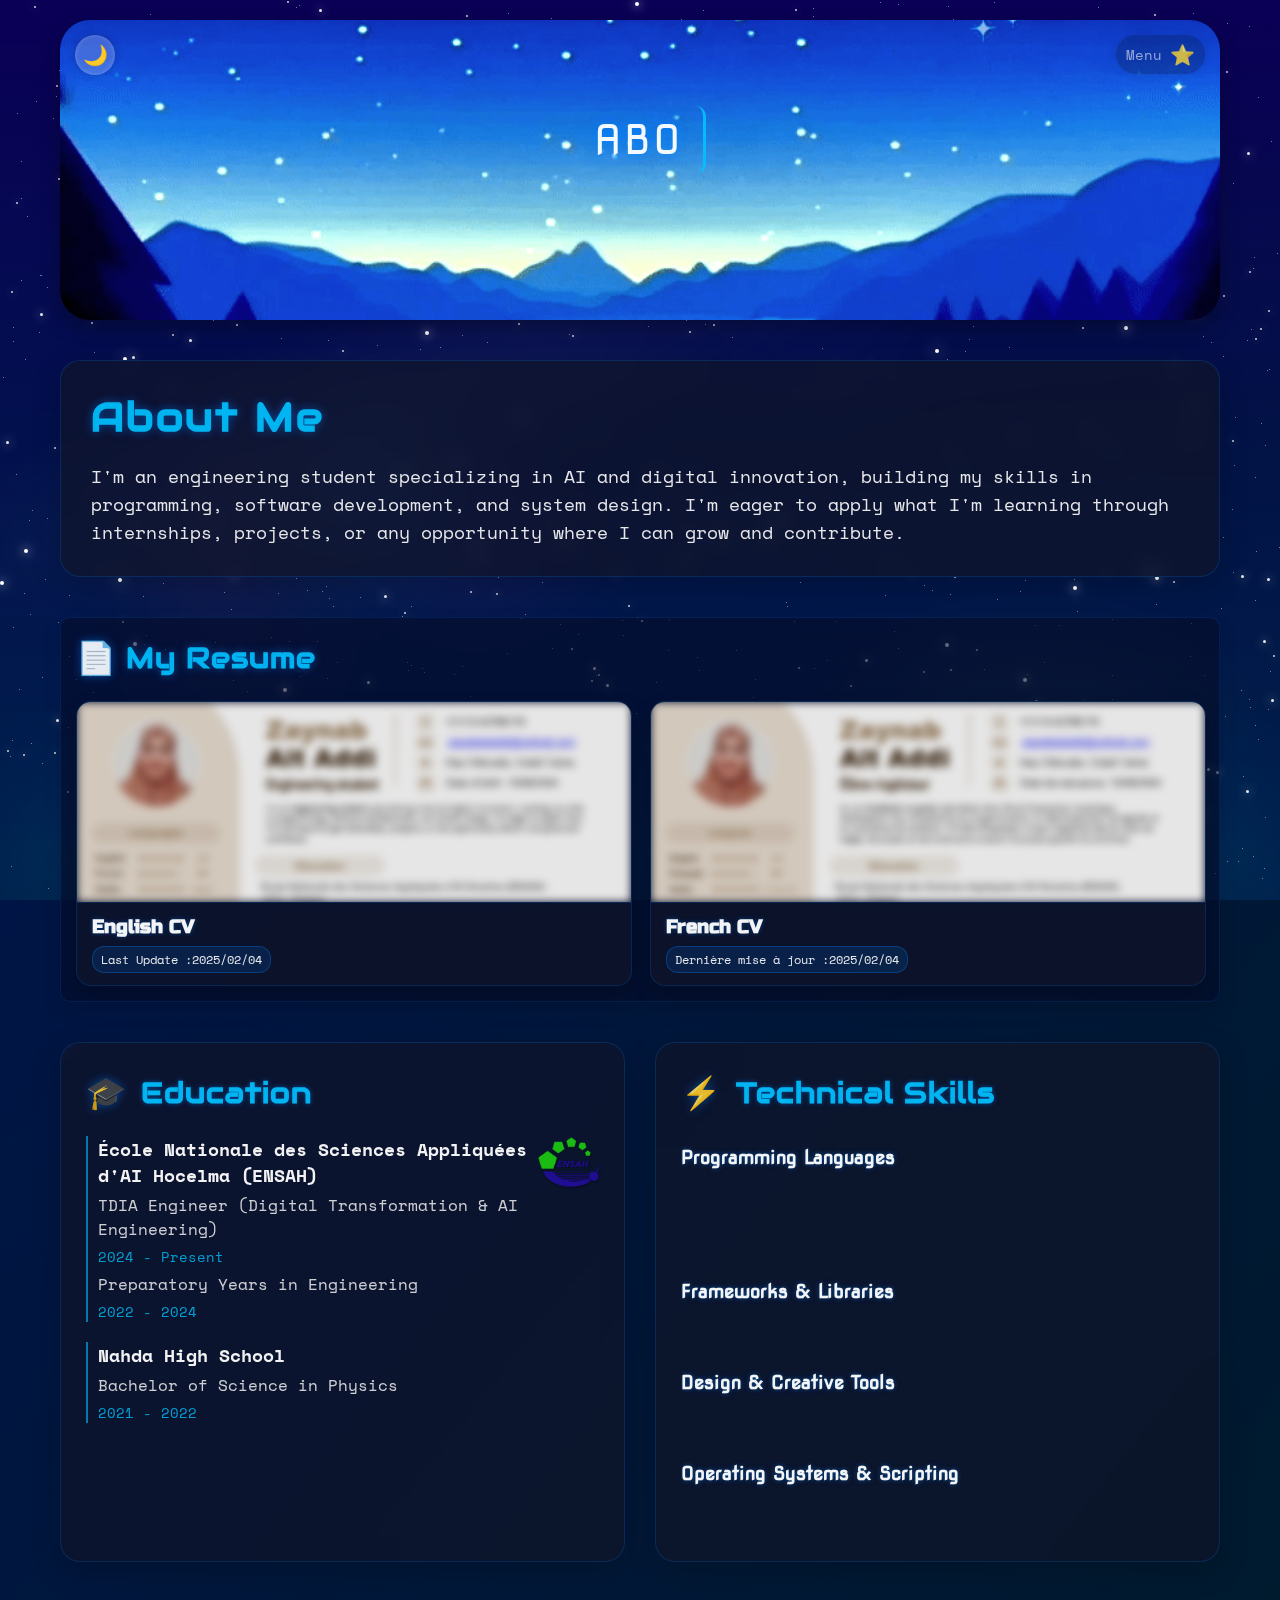
==== commit fdedad9d: "Change styles on all css + menu in home" ====
--- a/about.html
+++ b/about.html
@@ -71,8 +71,7 @@
                         <div class="cv-info">
                             <h3>English CV</h3>
                             <div class="cv-tags">
-                                <span>Professional</span>
-                                <span>Updated</span>
+                                <span>Last Update :2025/02/04</span>
                             </div>
                         </div>
                     </div>
@@ -101,8 +100,7 @@
                         <div class="cv-info">
                             <h3>French CV</h3>
                             <div class="cv-tags">
-                                <span>Professionnel</span>
-                                <span>À jour</span>
+                                <span>Dernière mise à jour :2025/02/04</span>
                             </div>
                         </div>
                     </div>
--- a/about.css
+++ b/about.css
@@ -314,6 +314,7 @@
     border: 1px solid rgba(0, 128, 255, 0.2);
     transition: all 0.3s ease;
     backdrop-filter: blur(10px);
+    margin-bottom: -10px;
 }
 
 .about-card:hover {
@@ -421,20 +422,22 @@
 .skills-container {
     display: flex;
     flex-direction: column;
-    gap: 20px;
-    max-height: 400px; /* Adjust this value as needed */
+    gap: 15px;
+    max-height: 400px; /* Fixed height */
     overflow-y: auto; /* Enable vertical scrolling */
-    padding-right: 10px; /* Add some padding to avoid scrollbar overlap */
+    padding-right: 10px; /* Prevent scrollbar overlap */
+    margin-bottom: 20px;
+    margin-top: 30px;
 }
 
 .skill-category {
-    margin-bottom: 20px;
+    margin-bottom: 10px;
 }
 
 .skill-category h3 {
     font-family: 'Nova Square', sans-serif;
     font-size: 1.2rem;
-    margin: 0 0 10px 0;
+    margin: 0 0 8px 0;
     color: rgba(255, 255, 255, 0.95);
     text-shadow: 0 0 5px rgba(0, 128, 255, 0.5);
 }
@@ -442,20 +445,21 @@
 .skill-tags {
     display: flex;
     flex-wrap: wrap;
-    gap: 10px;
-    max-height: 150px; /* Adjust this value as needed */
-    overflow-y: auto; /* Enable vertical scrolling */
-    padding-right: 10px; /* Add some padding to avoid scrollbar overlap */
+    gap: 8px;
+    max-height: 120px; /* Limit height of tags container */
+    overflow-y: auto; /* Enable scrolling for tags if needed */
+    padding-right: 5px; /* Prevent scrollbar overlap */
 }
 
 .skill-tags span {
-    padding: 8px 12px;
+    padding: 6px 12px;
     border-radius: 20px;
     background: rgba(0, 128, 255, 0.15);
     color: rgba(255, 255, 255, 0.9);
     font-size: 0.9rem;
     transition: all 0.3s ease;
     border: 1px solid rgba(0, 128, 255, 0.3);
+    white-space: nowrap; /* Prevent text wrapping */
 }
 
 .skill-tags span:hover {
@@ -1202,4 +1206,112 @@
 .school-link:hover .tooltip {
     visibility: visible;
     opacity: 1;
+}
+
+/* CV Section Mobile Improvements */
+@media (max-width: 768px) {
+    .cv-container {
+        grid-template-columns: 1fr;
+        gap: 15px;
+    }
+    
+    .cv-card {
+        width: 100%;
+        min-height: auto;
+    }
+    
+    .cv-preview {
+        height: 150px;
+    }
+    
+    .cv-overlay {
+        opacity: 1 !important;
+        background: rgba(0, 20, 50, 0.85);
+        padding: 10px;
+    }
+    
+    .cv-actions {
+        flex-direction: row;
+        gap: 8px;
+        justify-content: center;
+        width: 100%;
+    }
+    
+    .cv-action-btn {
+        padding: 8px 12px;
+        min-width: 0;
+        flex: 1;
+        max-width: 100px;
+        font-size: 0.75rem;
+    }
+    
+    .action-icon {
+        margin-right: 0;
+        font-size: 0.9rem;
+    }
+    
+    .action-text {
+        display: none;
+    }
+    
+    /* Specific button icons */
+    .view-btn::before {
+        content: "view";
+        margin-right: 0;
+    }
+    
+    .download-btn::before {
+        content: "⬇Download";
+        margin-right: 0;
+    }
+    
+    .drive-btn::before {
+        content: "Drive";
+        margin-right: 0;
+    }
+    
+    .cv-info {
+        padding: 10px 12px;
+    }
+    
+    .cv-info h3 {
+        font-size: 1rem;
+    }
+    
+    .cv-tags span {
+        font-size: 0.7rem;
+        padding: 3px 6px;
+    }
+}
+
+@media (max-width: 480px) {
+    .cv-preview {
+        height: 120px;
+    }
+    
+    .cv-actions {
+        gap: 5px;
+    }
+    
+    .cv-action-btn {
+        padding: 6px 8px;
+        font-size: 0.7rem;
+        max-width: 80px;
+    }
+    
+    .cv-image {
+        filter: blur(1px) brightness(0.8) !important;
+    }
+}
+
+/* Touch device detection */
+@media (hover: none) {
+    .cv-card:hover {
+        transform: none !important;
+        box-shadow: none !important;
+    }
+    
+    .cv-overlay {
+        opacity: 1 !important;
+    }
 }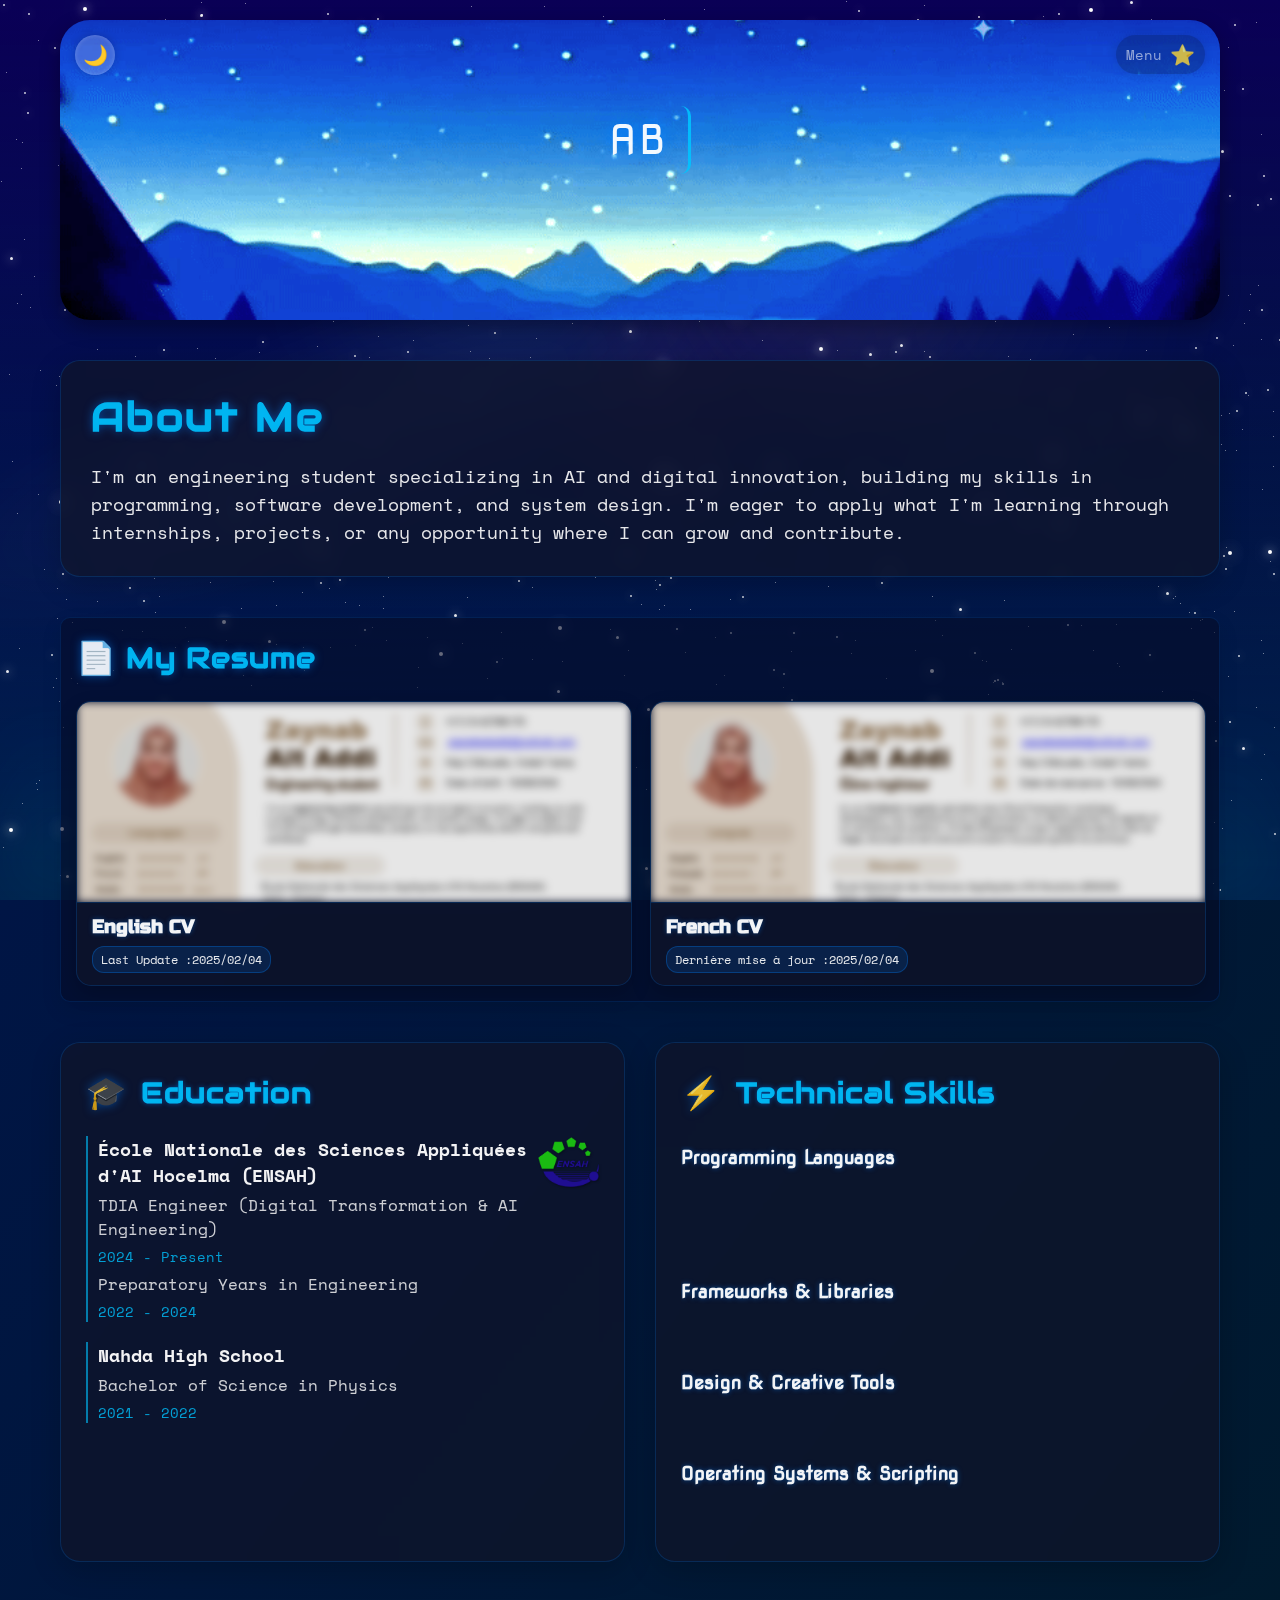
==== commit e9324924: "naming the home page index.html" ====
--- a/about.html
+++ b/about.html
@@ -25,7 +25,7 @@
             <div class="portfolio-menu" id="portfolioMenu">
                 <div class="left-eye"></div>
                 <div class="right-eye"></div>
-                <a href="PF.html">Home</a>
+                <a href="index.html">Home</a>
                 <a href="about.html" class="active">About Me</a>
                 <a href="projects.html">Projects</a>
                 <a href="contact.html">Contact</a>
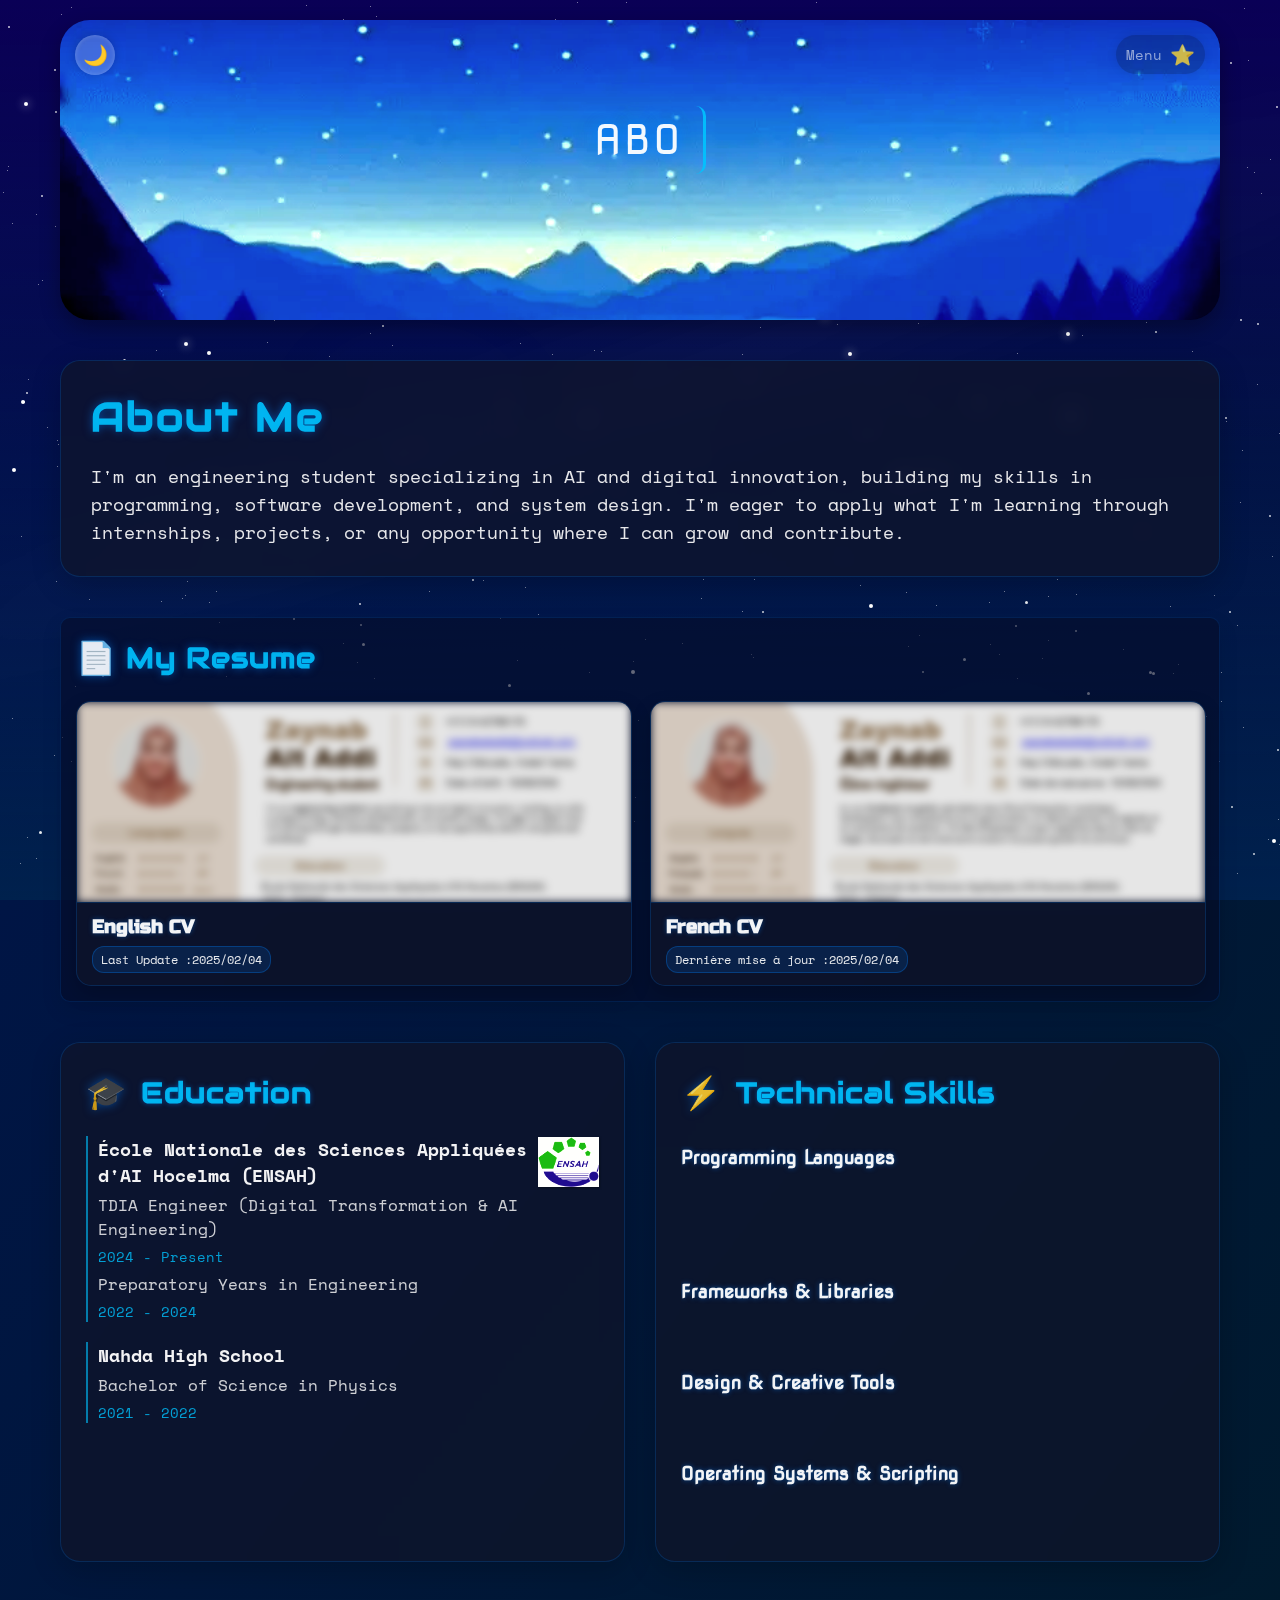
==== commit 4c0243b3: "Data files optims" ====
--- a/about.html
+++ b/about.html
@@ -12,7 +12,7 @@
 <body class="dark-mode">
     <div class="container">
         <div class="image-wrapper">
-            <img id="modeImage" src="PF/Darkmode.gif" alt="Mode Image">
+            <img id="modeImage" src="PF/Darkmode.webp" alt="Mode Image">
             <div class="floating-text" id="floatingText"></div>
             <div class="author-name" id="authorName">Zaynab Ait Addi</div>
             <button id="toggleButton">
@@ -50,10 +50,10 @@
                     <!-- English CV Card -->
                     <div class="cv-card" data-lang="english">
                         <div class="cv-preview">
-                            <img src="PF/ENG.png" alt="English CV Preview" class="cv-image">
+                            <img src="PF/ENG.jpg" alt="English CV Preview" class="cv-image">
                             <div class="cv-overlay">
                                 <div class="cv-actions">
-                                    <button class="cv-action-btn view-btn" data-img="PF/ENG.png">
+                                    <button class="cv-action-btn view-btn" data-img="PF/ENG.jpg">
                                         <span class="action-icon">👁️</span>
                                         <span class="action-text">View</span>
                                     </button>
@@ -79,10 +79,10 @@
                     <!-- French CV Card -->
                     <div class="cv-card" data-lang="french">
                         <div class="cv-preview">
-                            <img src="PF/FR.png" alt="French CV Preview" class="cv-image">
+                            <img src="PF/FR.jpg" alt="French CV Preview" class="cv-image">
                             <div class="cv-overlay">
                                 <div class="cv-actions">
-                                    <button class="cv-action-btn view-btn" data-img="PF/FR.png">
+                                    <button class="cv-action-btn view-btn" data-img="PF/FR.jpg">
                                         <span class="action-icon">👁️</span>
                                         <span class="action-text">View</span>
                                     </button>
@@ -129,7 +129,7 @@
                         <div class="school-container">
                             <a href="https://ensah.ma/" target="_blank" class="school-link" title="Visit ENSAH Official Website">
                                 <span>École Nationale des Sciences Appliquées d'AI Hocelma (ENSAH)</span>
-                                <img src="PF/ENSAH.png" alt="ENSAH Logo" class="school-logo">
+                                <img src="PF/ENSAH.jpg" alt="ENSAH Logo" class="school-logo">
                             </a>
                         </div>
                         <p>TDIA Engineer (Digital Transformation & AI Engineering)</p>
--- a/stars.css
+++ b/stars.css
@@ -1,187 +1,178 @@
-/* night-sky.css */
+/* Optimized night-sky.css */
 .night-sky {
-    position: fixed;
-    top: 0;
-    left: 0;
-    width: 100%;
-    height: 100%;
-    z-index: -1;
-    background: linear-gradient(to bottom, #0a0056, #040f5282, #00214d);
-    overflow: hidden;
+  position: fixed;
+  top: 0;
+  left: 0;
+  width: 100%;
+  height: 100%;
+  z-index: -1;
+  background: linear-gradient(to bottom, #0a0056, #040f5282, #00214d);
+  overflow: hidden;
+  will-change: transform; /* Optimize for GPU acceleration */
+  backface-visibility: hidden; /* Improve performance */
 }
-  
-  /* Stars */
+
+/* Base star styles with hardware acceleration */
 .star {
-    position: absolute;
-    border-radius: 50%;
-    background: #ffffff;
-    box-shadow: 0 0 10px #ffffff, 0 0 20px #ffffff;
+  position: absolute;
+  border-radius: 50%;
+  background: #ffffff;
+  transform: translateZ(0); /* Force GPU acceleration */
+  will-change: transform, opacity;
+  backface-visibility: hidden;
 }
-  
+
+/* Simplified star sizes with reduced animation complexity */
 .star.tiny {
-    width: 1px;
-    height: 1px;
-    opacity: 0.6;
-    animation: twinkle 4s infinite ease-in-out;
+  width: 1px;
+  height: 1px;
+  opacity: 0.6;
+  animation: twinkle 8s infinite ease-in-out;
 }
-  
+
 .star.small {
-    width: 2px;
-    height: 2px;
-    opacity: 0.8;
-    animation: twinkle 6s infinite ease-in-out;
+  width: 2px;
+  height: 2px;
+  opacity: 0.8;
+  animation: twinkle 10s infinite ease-in-out;
 }
-  
+
 .star.medium {
-    width: 3px;
-    height: 3px;
-    opacity: 0.9;
-    animation: twinkle 8s infinite ease-in-out;
+  width: 3px;
+  height: 3px;
+  opacity: 0.9;
+  animation: twinkle 12s infinite ease-in-out;
 }
-  
+
 .star.large {
-    width: 4px;
-    height: 4px;
-    opacity: 1;
-    animation: twinkle 10s infinite ease-in-out;
+  width: 4px;
+  height: 4px;
+  opacity: 1;
+  animation: twinkle 15s infinite ease-in-out;
 }
-  
-  /* Twinkling animation */
+
+/* Optimized twinkling animation */
 @keyframes twinkle {
-    0%, 100% { opacity: 0.2; }
-    50% { opacity: 1; }
+  0%, 100% { opacity: 0.3; }
+  50% { opacity: 0.9; }
 }
-  
-  /* Bright stars with special glow */
+
+/* Reduced number of bright stars */
 .bright-star {
-    position: absolute;
-    width: 4px;
-    height: 4px;
-    background: #ffffff;
-    border-radius: 50%;
-    box-shadow: 0 0 15px #ffffff, 0 0 30px #ffffff;
-    animation: pulse 5s infinite alternate;
+  position: absolute;
+  width: 4px;
+  height: 4px;
+  background: #ffffff;
+  border-radius: 50%;
+  box-shadow: 0 0 10px #ffffff;
+  animation: pulse 8s infinite alternate;
+  transform: translateZ(0);
+  will-change: transform, box-shadow;
 }
-  
+
 @keyframes pulse {
-    0% { transform: scale(1); box-shadow: 0 0 15px #ffffff, 0 0 30px #ffffff; }
-    100% { transform: scale(1.2); box-shadow: 0 0 20px #ffffff, 0 0 40px #ffffff; }
+  0% { transform: scale(1); box-shadow: 0 0 10px #ffffff; }
+  100% { transform: scale(1.1); box-shadow: 0 0 15px #ffffff; }
 }
-  
-  /* Colorful stars */
+
+/* Simplified colored stars */
 .colored-star {
-    position: absolute;
-    width: 3px;
-    height: 3px;
-    border-radius: 50%;
-    animation: color-shift 10s infinite alternate;
+  position: absolute;
+  width: 3px;
+  height: 3px;
+  border-radius: 50%;
+  animation: color-shift 15s infinite alternate;
+  transform: translateZ(0);
+  will-change: background, box-shadow;
 }
-  
+
 @keyframes color-shift {
-    0% { background: #ff9966; box-shadow: 0 0 10px #ff9966, 0 0 20px #ff9966; }
-    25% { background: #66ccff; box-shadow: 0 0 10px #66ccff, 0 0 20px #66ccff; }
-    50% { background: #ff66cc; box-shadow: 0 0 10px #ff66cc, 0 0 20px #ff66cc; }
-    75% { background: #99ff66; box-shadow: 0 0 10px #99ff66, 0 0 20px #99ff66; }
-    100% { background: #cc99ff; box-shadow: 0 0 10px #cc99ff, 0 0 20px #cc99ff; }
+  0%, 100% { background: #ff9966; box-shadow: 0 0 5px #ff9966; }
+  50% { background: #66ccff; box-shadow: 0 0 5px #66ccff; }
 }
-  
-  /* Shooting stars */
+
+/* Optimized shooting stars */
 .shooting-star {
-    position: absolute;
-    height: 4px; /* Increased height for a thicker tail */
-    width: 150px; /* Default width, but this will be dynamically adjusted in JS */
-    background: linear-gradient(to right, rgba(255, 255, 255, 0), #ffffff);
-    transform-origin: left; /* Align the tail with the direction of movement */
-    opacity: 0;
-    animation: shoot linear forwards;
+  position: absolute;
+  height: 2px;
+  width: 100px;
+  background: linear-gradient(to right, rgba(255, 255, 255, 0), #ffffff);
+  transform-origin: left;
+  opacity: 0;
+  animation: shoot linear forwards;
+  will-change: transform, opacity;
+  backface-visibility: hidden;
 }
-  
+
 @keyframes shoot {
-    0% {
-        opacity: 0;
-        transform: translateX(0) translateY(0) rotate(var(--angle));
-    }
-    5% {
-        opacity: 1;
-        transform: translateX(0) translateY(0) rotate(var(--angle));
-    }
-    100% {
-        opacity: 0;
-        transform: translateX(var(--travel-distance)) translateY(var(--travel-y)) rotate(var(--angle));
-    }
+  0% {
+      opacity: 0;
+      transform: translateX(0) translateY(0) rotate(var(--angle));
+  }
+  5% {
+      opacity: 1;
+  }
+  100% {
+      opacity: 0;
+      transform: translateX(var(--travel-distance)) translateY(var(--travel-y)) rotate(var(--angle));
+  }
 }
-  
-  /* Milky Way */
+
+/* Simplified Milky Way */
 .milky-way {
-    position: absolute;
-    width: 100%;
-    height: 300px;
-    background: radial-gradient(
+  position: absolute;
+  width: 150%;
+  height: 200px;
+  background: radial-gradient(
       ellipse at center,
-      rgba(255, 255, 255, 0.1) 0%,
-      rgba(255, 255, 255, 0) 60%
-    );
-    transform: rotate(-20deg);
-    filter: blur(5px);
-    opacity: 0.5;
+      rgba(255, 255, 255, 0.05) 0%,
+      rgba(255, 255, 255, 0) 70%
+  );
+  transform: rotate(-20deg);
+  filter: blur(3px);
+  opacity: 0.4;
+  will-change: transform;
 }
-  
-  /* Nebulas */
+
+/* Optimized nebulas */
 .nebula {
-    position: absolute;
-    width: 300px;
-    height: 300px;
-    filter: blur(30px);
-    opacity: 0.2;
-    animation: nebula-pulse 20s infinite alternate;
+  position: absolute;
+  width: 200px;
+  height: 200px;
+  filter: blur(20px);
+  opacity: 0.15;
+  animation: nebula-pulse 30s infinite alternate;
+  will-change: transform, opacity;
 }
-  
+
 @keyframes nebula-pulse {
-    0% { opacity: 0.1; transform: scale(1); }
-    100% { opacity: 0.3; transform: scale(1.2); }
+  0% { opacity: 0.1; transform: scale(1); }
+  100% { opacity: 0.2; transform: scale(1.1); }
 }
-  
-  /* Aurora */
-.aurora {
-    position: absolute;
-    bottom: 0;
-    width: 100%;
-    height: 200px;
-    opacity: 0.3;
-    filter: blur(30px);
-    animation: aurora-wave 15s infinite alternate ease-in-out;
+
+/* Moon with simplified craters */
+.moon {
+  position: absolute;
+  width: 50px;
+  height: 50px;
+  background: radial-gradient(circle at 45% 45%, 
+      rgba(255, 255, 255, 1) 0%, 
+      rgba(255, 255, 255, 0.8) 100%);
+  border-radius: 50%;
+  box-shadow: 0 0 20px rgba(255, 255, 255, 0.6);
+  will-change: transform;
 }
-  
-@keyframes aurora-wave {
-    0% { transform: translateX(-50px) skewX(5deg); }
-    100% { transform: translateX(50px) skewX(-5deg); }
-}
-  
-  /* Moon */
-.moon {
-    position: absolute;
-    width: 60px;
-    height: 60px;
-    background: radial-gradient(circle at 45% 45%, 
-      rgba(255, 255, 255, 1) 0%, 
-      rgba(255, 255, 255, 0.9) 50%, 
-      rgba(255, 255, 255, 0.6) 100%);
-    border-radius: 50%;
-    box-shadow: 0 0 30px rgba(255, 255, 255, 0.8);
-}
-  
-  /* Moon craters */
+
 .moon::before {
-    content: '';
-    position: absolute;
-    top: 15px;
-    left: 15px;
-    width: 10px;
-    height: 10px;
-    background: rgba(230, 230, 230, 0.8);
-    border-radius: 50%;
-    box-shadow: 
-      20px 5px 0 -2px rgba(230, 230, 230, 0.6),
-      5px 25px 0 -1px rgba(230, 230, 230, 0.7),
-      -5px 10px 0 -3px rgba(230, 230, 230, 0.5);
+  content: '';
+  position: absolute;
+  top: 10px;
+  left: 10px;
+  width: 8px;
+  height: 8px;
+  background: rgba(230, 230, 230, 0.7);
+  border-radius: 50%;
+  box-shadow: 
+      15px 5px 0 -2px rgba(230, 230, 230, 0.5),
+      5px 15px 0 -1px rgba(230, 230, 230, 0.6);
 }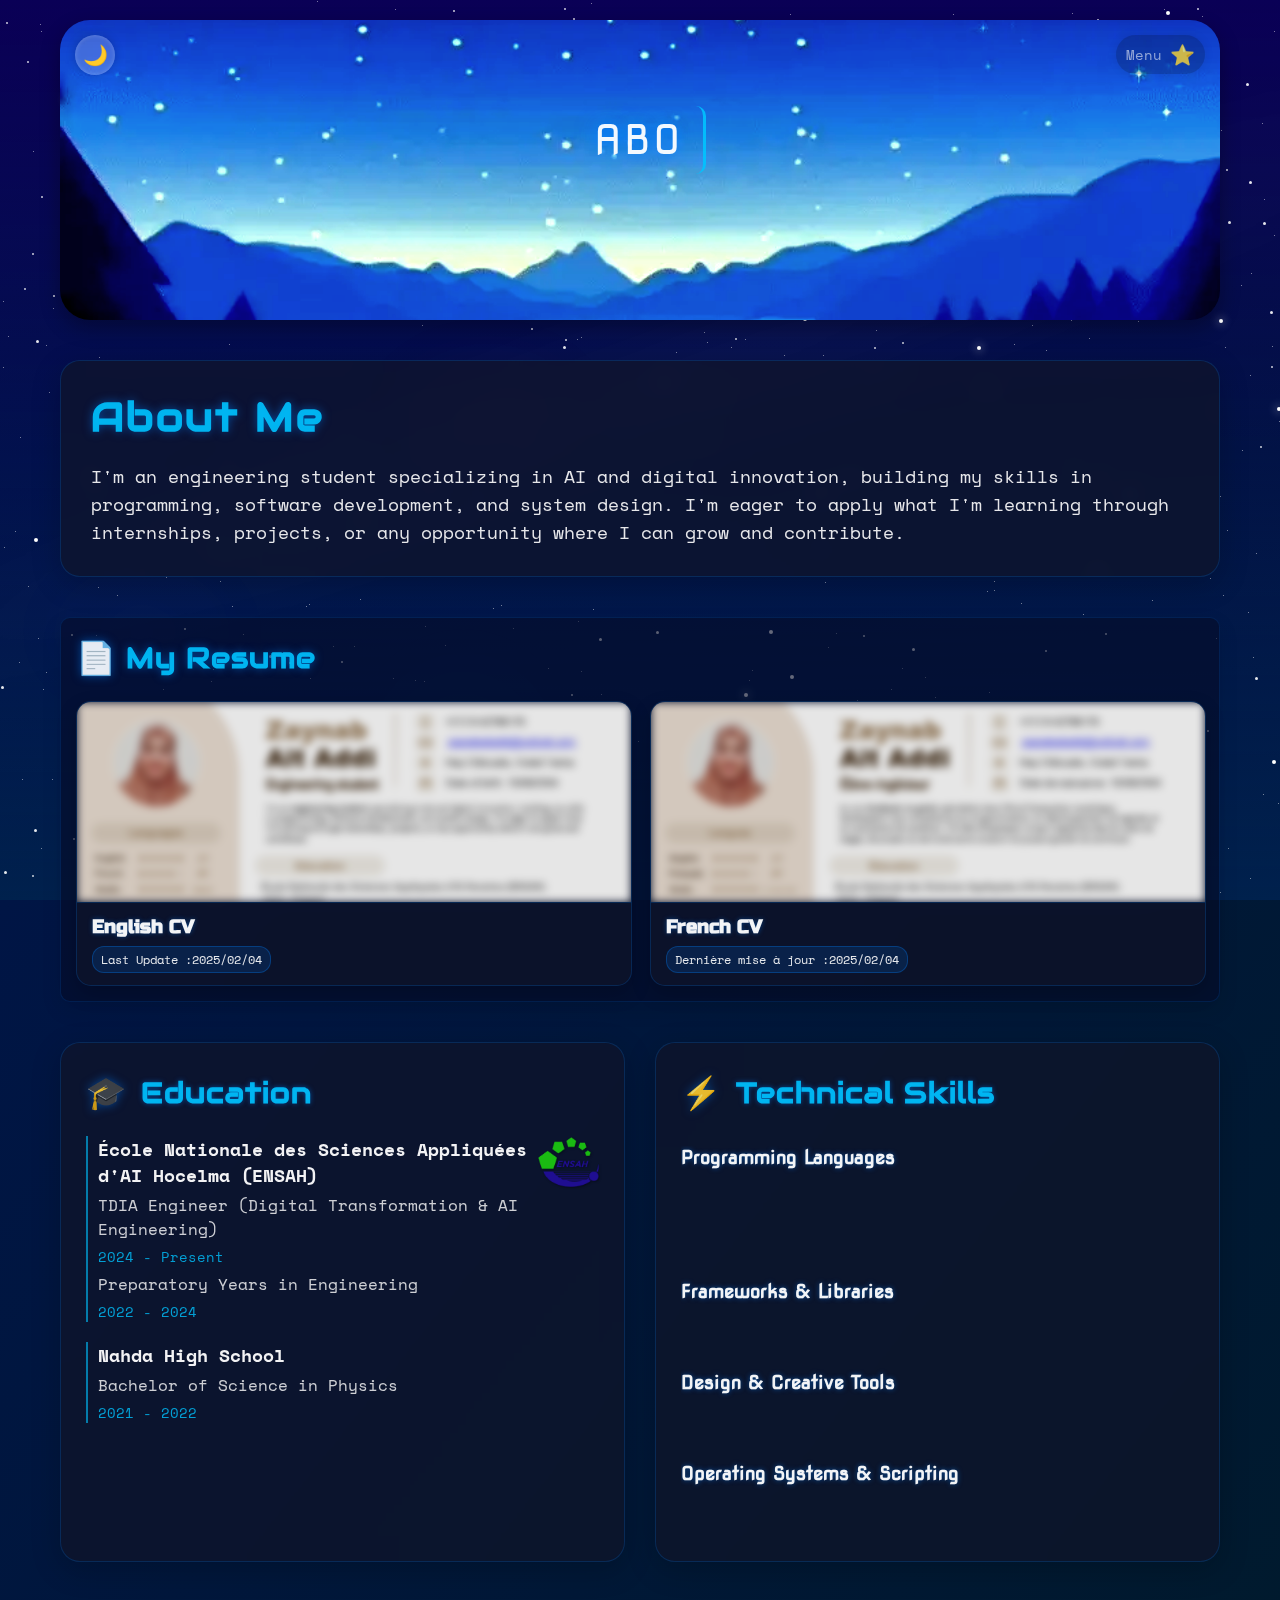
==== commit 0c89c729: "Update about.html" ====
--- a/about.html
+++ b/about.html
@@ -129,7 +129,7 @@
                         <div class="school-container">
                             <a href="https://ensah.ma/" target="_blank" class="school-link" title="Visit ENSAH Official Website">
                                 <span>École Nationale des Sciences Appliquées d'AI Hocelma (ENSAH)</span>
-                                <img src="PF/ENSAH.jpg" alt="ENSAH Logo" class="school-logo">
+                                <img src="PF/ENSAH.png" alt="ENSAH Logo" class="school-logo">
                             </a>
                         </div>
                         <p>TDIA Engineer (Digital Transformation & AI Engineering)</p>
@@ -229,4 +229,4 @@
     <script src="stars.js"></script>
     <script src="morning-sky.js"></script>
 </body>
-</html>+</html>
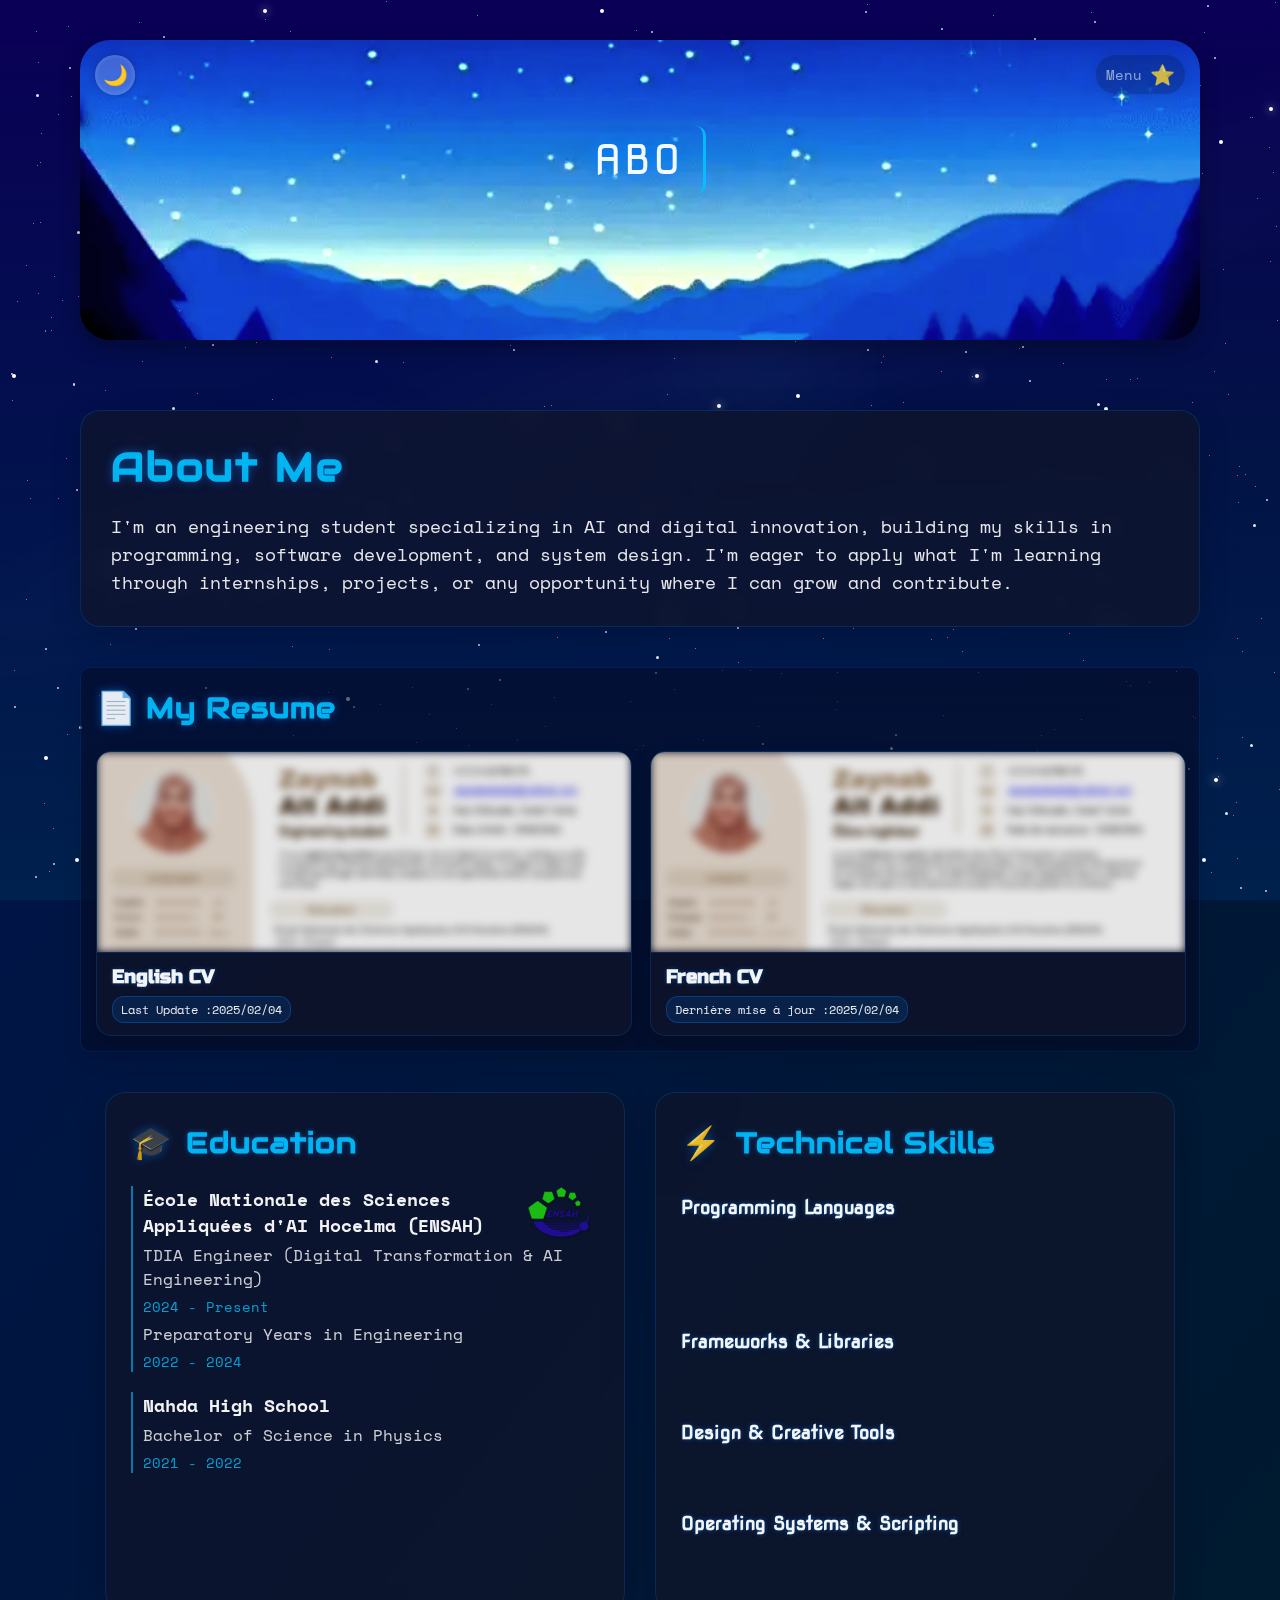
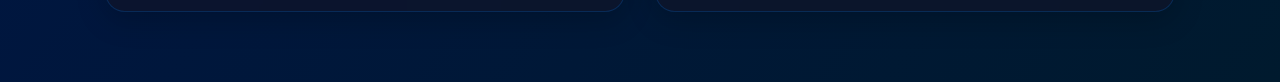
==== commit 51aeda85: "add icon and make changes on about page" ====
--- a/about.html
+++ b/about.html
@@ -3,6 +3,7 @@
 <head>
     <meta charset="UTF-8">
     <meta name="viewport" content="width=device-width, initial-scale=1.0">
+    <link rel="icon" href="PF/icon.ico" type="image/x-icon">
     <title>About Me - Zaynab Ait Addi</title>
     <link rel="stylesheet" href="about.css">
     <link rel="stylesheet" href="stars.css">
@@ -163,7 +164,6 @@
                             <span>CSS</span>
                             <span>JavaScript</span>
                             <span>PHP</span>
-                            <span>etc...</span>
                         </div>
                     </div>
             
@@ -175,7 +175,6 @@
                             <span>Django</span>
                             <span>PySide</span>
                             <span>Tkinter</span>
-                            <span>etc...</span>
                         </div>
                     </div>
             
@@ -186,7 +185,6 @@
                             <span>Figma</span>
                             <span>Krita</span>
                             <span>Canva</span>
-                            <span>etc...</span>
                         </div>
                     </div>
             
@@ -196,7 +194,6 @@
                         <div class="skill-tags">
                             <span>Linux (Ubuntu, Arch Linux)</span>
                             <span>Shell Scripting</span>
-                            <span>etc...</span>
                         </div>
                     </div>
             
@@ -206,7 +203,6 @@
                         <div class="skill-tags">
                             <span>POWERAMC (Data Modeling)</span>
                             <span>Archi (Enterprise Architecture Modeling)</span>
-                            <span>etc...</span>
                         </div>
                     </div>
             
@@ -217,7 +213,6 @@
                             <span>Machine Learning (TensorFlow, PyTorch)</span>
                             <span>Data Visualization (GNU Plot, Matplotlib)</span>
                             <span>DevOps (CI/CD, Docker)</span>
-                            <span>etc...</span>
                         </div>
                     </div>
                 </div>
--- a/about.css
+++ b/about.css
@@ -10,8 +10,11 @@
 .container {
     max-width: 1200px;
     margin: 0 auto;
-    padding: 20px;
+    padding: 40px;
     box-sizing: border-box;
+    display: flex;
+    flex-direction: column;
+    align-items: center; /* This centers all child elements */
 }
 
 .image-wrapper {
@@ -1165,7 +1168,7 @@
     color: inherit;
     display: flex;
     align-items: center;
-    gap: 10px;
+    gap: 5px;
     transition: transform 0.3s ease;
 }
 
@@ -1178,6 +1181,7 @@
     height: auto;
     max-height: 50px;
     transition: transform 0.3s ease;
+    margin-right: 10px;
 }
 
 .school-link:hover .school-logo {
